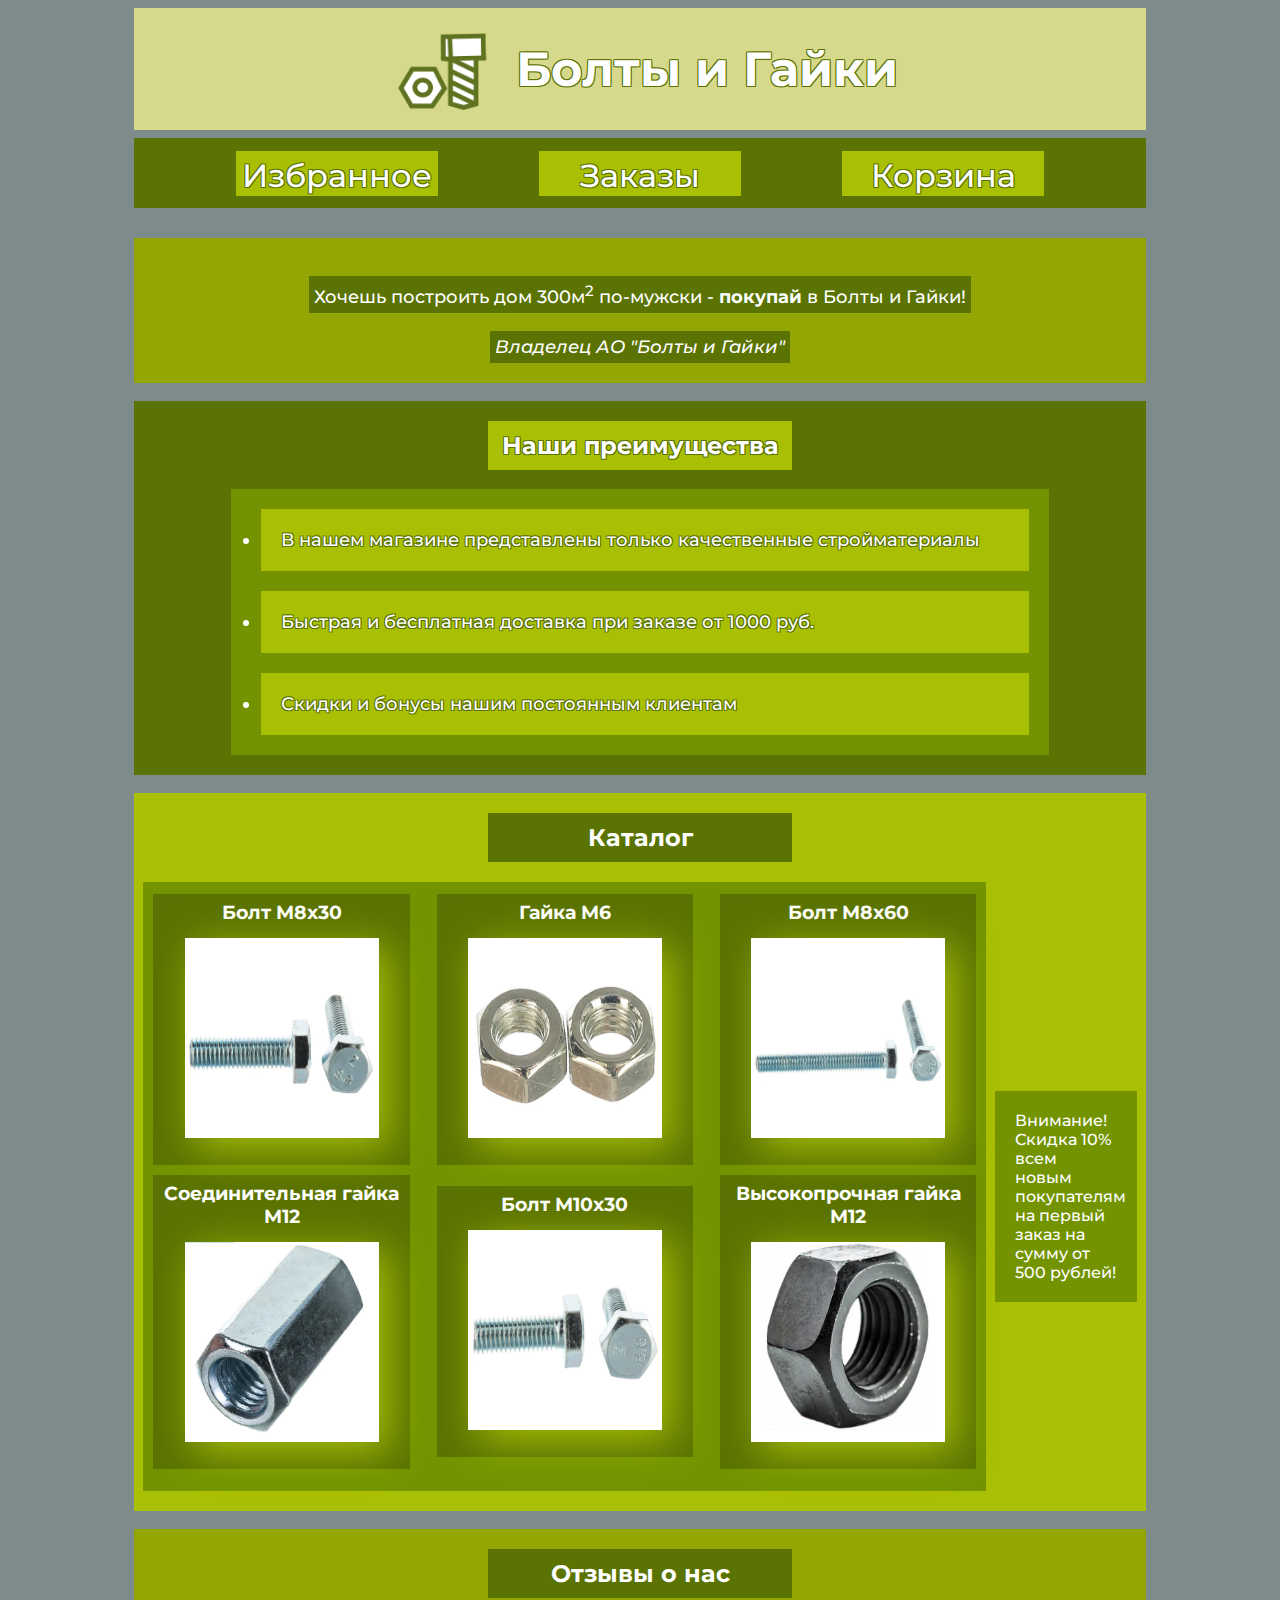
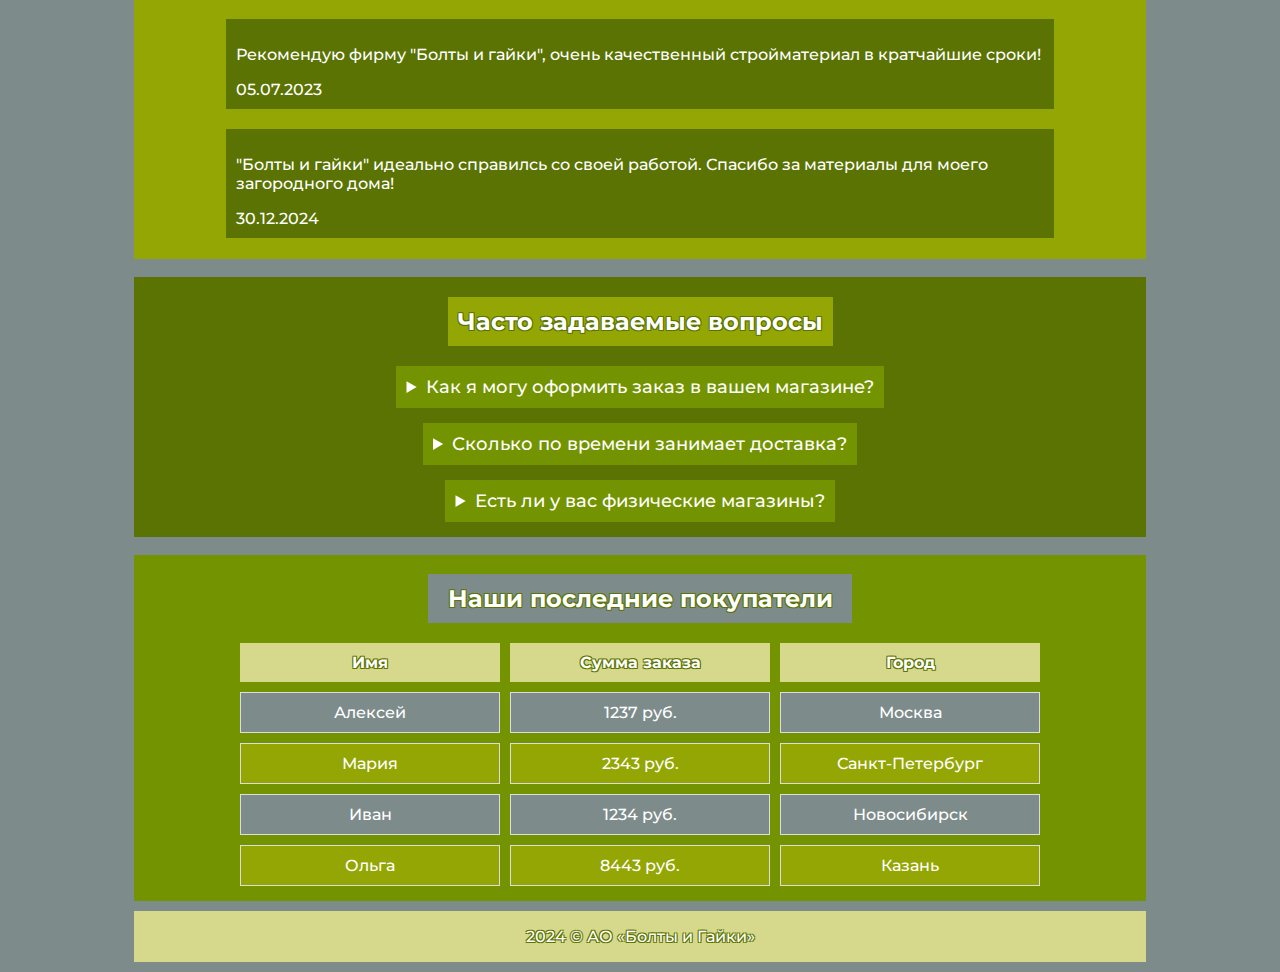
==== index.html @ 88283694 "Rename home.html to index.html" ====
<!DOCTYPE html>
<html lang="ru">
<head>
    <meta charset="UTF-8">
    <meta name="keywords" content="Болты, гайки, стройка, стройматериалы">
    <meta name="description" content="Лучший магазин стройматериалов, а именно болтов и гаек!">
    <link href="styles.css" rel="stylesheet">

    <!--    <link href="outline.css" rel="stylesheet">-->
    <meta name="viewport" content="width=device-width, initial-scale=1" />
    <link rel="preconnect" href="https://fonts.googleapis.com">
    <link rel="preconnect" href="https://fonts.gstatic.com" crossorigin>
    <link href="https://fonts.googleapis.com/css2?family=Montserrat:ital,wght@0,100..900;1,100..900&display=swap" rel="stylesheet">
    <title>Болты и Гайки</title>
</head>
<body>
    <header>
        <div class="header_top">
            <img class="header_logo" src="images/logo.png" alt="logo">
            <h1 class="header_title text_shadow">Болты и Гайки</h1>
        </div>
        <div class="nav_bar">
            <nav class="header_nav_bar_item text_shadow">Избранное</nav>
            <nav class="header_nav_bar_item text_shadow">Заказы</nav>
            <nav class="header_nav_bar_item text_shadow">Корзина</nav>
        </div>
    </header>
    <main>
        <blockquote class="main_quote">
            <p>Хочешь построить дом 300м<sup>2</sup> по-мужски - <b>покупай</b> в Болты и Гайки!</p>
            <cite>Владелец АО "Болты и Гайки"</cite>
        </blockquote>
        <section class="main_advantages">
            <h2 class="text_shadow">Наши преимущества</h2>
            <ul>
                <li class="main_advantages_item text_shadow">В нашем магазине представлены только качественные стройматериалы</li>
                <li class="main_advantages_item text_shadow">Быстрая и бесплатная доставка при заказе от 1000 руб.</li>
                <li class="main_advantages_item text_shadow">Скидки и бонусы нашим постоянным клиентам</li>
            </ul>
        </section>
        <section class="main_catalog">
            <h2>Каталог</h2>

            <div class="main_catalog_wrapper">
                <aside>
                    Внимание! Скидка 10% всем новым покупателям на первый заказ на сумму от 500 рублей!
                </aside>

                <div class="main_catalog_items">
                    <div class="main_catalog_item">
                        <h3>Болт M8x30</h3>
                        <div class="main_catalog_item_body">
                            <img src="images/product/bolt/bolt-m8x30.png" alt="bolt">
                        </div>
                    </div>
                    <div class="main_catalog_item">
                        <h3>Гайка M6</h3>
                        <div class="main_catalog_item_body">
                            <img src="images/product/screw/screw-m6.png" alt="screw">
                        </div>
                    </div>
                    <div class="main_catalog_item">
                        <h3>Болт M8x60</h3>
                        <div class="main_catalog_item_body">
                            <img src="images/product/bolt/bolt-m8x60.png" alt="bolt">
                        </div>
                    </div>
                    <div class="main_catalog_item">
                        <h3>Соединительная гайка M12</h3>
                        <div class="main_catalog_item_body">
                            <img src="images/product/screw/screw-connector-m12.png" alt="screw">
                        </div>
                    </div>
                    <div class="main_catalog_item">
                        <h3>Болт M10x30</h3>
                        <div class="main_catalog_item_body">
                            <img src="images/product/bolt/bolt-m10x30.png" alt="bolt">
                        </div>
                    </div>
                    <div class="main_catalog_item">
                        <h3>Высокопрочная гайка M12</h3>
                        <div class="main_catalog_item_body">
                            <img src="images/product/screw/screw-high-strength-m12.png" alt="screw">
                        </div>
                    </div>
                </div>
            </div>
        </section>
        <section class="main_reviews">
            <h2>Отзывы о нас</h2>
            <article class="main_reviews_item">
                <p>
                    Рекомендую фирму "Болты и гайки", очень качественный стройматериал в кратчайшие сроки!
                </p>
                <time datetime="2023-07-05T014:23">05.07.2023</time>
            </article>
            <article class="main_reviews_item">
                <p>
                    "Болты и гайки" идеально справилсь со своей работой.
                    Спасибо за материалы для моего загородного дома!
                </p>
                <time datetime="2024-12-30T019:54">30.12.2024</time>
            </article>
        </section>
        <section class="main_faq">
            <h2 class="text_shadow">Часто задаваемые вопросы</h2>
            <details class="main_faq_item">
                <summary class="main_faq_item_question">Как я могу оформить заказ в вашем магазине?</summary>
                <div class="main_faq_item_answer">
                    Добавляете нужный товар в коризну, а после во вкладке "Корзина" оформляете заказ.
                </div>
            </details>
            <details class="main_faq_item">
                <summary class="main_faq_item_question">Сколько по времени занимает доставка?</summary>
                <div class="main_faq_item_answer">
                    <p>Мы стараемся собирать и отправлять заказы как можно быстрее.</p>
                    <p>Однако также на время доставки влияет ваше местоположение.</p>
                </div>
            </details>
            <details class="main_faq_item">
                <summary class="main_faq_item_question">Есть ли у вас физические магазины?</summary>
                <div class="main_faq_item_answer">
                    <p>Нет, физических магазинов у нас нет.</p>
                    <p>
                        Мы собираем онлайн заказы и отправляем их напрямую с наших складов.
                    </p>
                </div>
            </details>
        </section>
        <div class="main_table_wrapper">
            <h2 class="text_shadow">Наши последние покупатели</h2>
            <div class="table">
                <div class="table-header text_shadow">Имя</div>
                <div class="table-header text_shadow">Сумма заказа</div>
                <div class="table-header text_shadow">Город</div>

                <div class="table-row">
                    <div class="table-cell">Алексей</div>
                    <div class="table-cell">1237 руб.</div>
                    <div class="table-cell">Москва</div>
                </div>
                <div class="table-row">
                    <div class="table-cell">Мария</div>
                    <div class="table-cell">2343 руб.</div>
                    <div class="table-cell">Санкт-Петербург</div>
                </div>
                <div class="table-row">
                    <div class="table-cell">Иван</div>
                    <div class="table-cell">1234 руб.</div>
                    <div class="table-cell">Новосибирск</div>
                </div>
                <div class="table-row">
                    <div class="table-cell">Ольга</div>
                    <div class="table-cell">8443 руб.</div>
                    <div class="table-cell">Казань</div>
                </div>
            </div>
        </div>
    </main>
    <footer>
        <p class="text_shadow">2024 © АО «Болты и Гайки»</p>
    </footer>
</body>
</html>
---- styles.css ----
body {
    background: #7D8C8B;
    font-family: "Montserrat", sans-serif;
    font-optical-sizing: auto;
    font-weight: 500;
    font-style: normal;
    color: white;
}

header {
    display: flex;
    flex-direction: column;
    align-items: center;
    justify-content: space-between;
    width: 100%;
    height: 200px;
    position: relative;
}

.header_title {
    font-size: xxx-large;
}

.header_top {
    display: flex;
    align-content: center;
    align-items: center;
    justify-content: center;
    width: 80%;
    background: #D6D98B;
    margin-bottom: 10px;
}

.text_shadow {
    text-shadow:
            -1px -1px 0 #5A7302,
            1px -1px 0 #5A7302,
            -1px 1px 0 #5A7302,
            1px 1px 0 #5A7302;
}

.header_logo {
    height: 100px;
    background: #D6D98B;
}

header .nav_bar {
    position: absolute;
    background: #5A7302;
    display: flex;
    flex-direction: row;
    align-content: center;
    align-items: center;
    justify-content: space-evenly;
    width: 80%;
    padding: 5px 0;
    height: 30%;

    top: 65%;
}

.header_nav_bar_item {
    font-size: xx-large;
    height: 50%;
    width: 20%;
    background: #A9BF04;
    padding: 5px 0 10px 0;
    text-align: center;
}

main {
    width: 100%;
    height: 100%;
    display: flex;
    flex-direction: column;
    align-items: center;
    justify-content: space-between;
}

main section {
    margin-top: 18px;
}

.main_quote {
    display: flex;
    flex-direction: column;
    align-items: center;
    width: 80%;
    background: #93A603;
    font-size: large;
    padding: 20px 0;
    margin: 30px 0 0;
}

.main_quote p, cite {
    background: #5A7302;
    padding: 5px;
}

.main_advantages {
    background: #5A7302;
    width: 80%;
    height: 100%;
    display: flex;
    flex-direction: column;
    align-items: center;
}

.main_advantages h2 {
    background: #A9BF04;
    padding: 10px;
    width: 28%;
    text-align: center;
    margin-bottom: 19px;
}

.main_advantages ul {
    width: 80%;
    background: #739400;
    margin-top: 0;
    margin-bottom: 20px;
    padding-left: 10px;

}

.main_advantages li {
    margin: 20px;
    padding: 20px;
}

.main_advantages_item {
    background: #A9BF04;
    font-size: large;
    padding: 5px;
}

.main_catalog {
    background: #A9BF04;
    width: 80%;
    display: flex;
    flex-direction: column;
    align-items: center;
}

.main_catalog_wrapper {
    display: flex;
    flex-direction: row-reverse;
    justify-content: space-evenly;
    align-items: center;
}


.main_catalog_wrapper aside {
    float: right;
    width: 10%;
    background: #739400;
    padding: 20px;
}

.main_catalog h2 {
    background: #5A7302;
    width: 28%;
    text-align: center;
    padding: 10px;
}

.main_catalog_items {
    background: #739400;
    border: solid 2mm #739400;
    padding: 5px 10px;
    width: 80%;
    display: flex;
    flex-direction: row;
    flex-wrap: wrap;
    align-items: center;
    justify-content: space-between;
    margin-bottom: 20px;
}

.main_catalog_item {
    width: 30%;
    margin: 0 0 10px;
    display: flex;
    flex-direction: column;
    align-items: center;
    justify-content: start;
}

.main_catalog_item h3 {
    text-align: center;
    background: #5A7302;
    width: 100%;
    margin-bottom: 0;
    margin-top: 0;
    border: solid 2mm #5A7302;
}

.main_catalog_item_body {
    background: #5A7302;
    width: 100%;
    height: 100%;
    display: flex;
    flex-direction: column;
    align-items: center;
    border: solid 2mm #5A7302;
    padding: 0 0 20px;
}

.main_catalog_item img {
    width: 80%;
    height: 200px;
    filter: drop-shadow(10px 10px 20px #A9BF04);
}

.main_reviews {
    background: #93A603;
    width: 80%;
    height: 330px;
    display: flex;
    flex-direction: column;
    justify-content: space-evenly;
    align-items: center;
}

.main_reviews_item {
    width: 80%;
    padding: 10px;
    background: #5A7302;
}

.main_reviews h2 {
    background: #5A7302;
    padding: 10px;
    text-align: center;
    margin: 0;
    width: 28%;
}

.main_faq {
    width: 80%;
    display: flex;
    flex-direction: column;
    justify-content: space-evenly;
    align-items: center;
    background: #5A7302;
}

.main_faq h2 {
    background: #93A603;
    padding: 10px;
    text-align: center;
}

.main_faq_item {
    width: 50%;
    display: flex;
    flex-direction: column;
    align-items: center;
    margin-bottom: 10px;
}

.main_faq_item_question {
    background: #739400;
    font-size: large;
    text-align: center;
    padding: 10px;
    margin-bottom: 5px;
}

.main_faq_item_answer {
    background: #93A603;
    padding: 10px;
    font-size: medium;
    text-align: center;
}

footer {
    margin: 10px auto;
    background: #D6D98B;
    width: 80%;
    display: flex;
    flex-direction: column;
    align-items: center;
    justify-content: space-between;
}

@media all and (max-width: 420px) {
    header {
        height: 100px;
    }

    .header_title {
        font-size: x-large;
    }

    .header_logo {
        height: 50px;
        background: #D6D98B;
    }

    .header_nav_bar_item {
        font-size: 4vw;
        width: 29%;
        padding: 10px;
    }

    .header_nav_bar_item:nth-child(2) {
        display: none;
    }

    .main_quote {
        font-size: x-small;
        padding: 0;
        margin: 15px 0 0;
    }

    .main_quote p, cite {
        margin: 5px;
    }

    .main_advantages h2 {
        width: 70%;
        font-size: medium;
    }

    .main_advantages li {
        padding: 5px;
        font-size: x-small;
    }

    .main_catalog_wrapper {
        flex-direction: column;
    }

    .main_catalog_wrapper aside {
        width: 73%;
        padding: 5px;
        margin-bottom: 10px;
        font-size: x-small;
    }

    .main_catalog h2 {
        width: 70%;
        font-size: medium;
    }

    .main_catalog_item {
        width: 40%;
    }

    .main_catalog_item:nth-child(4),
    .main_catalog_item:nth-child(6) {
        display: none;
    }

    .main_catalog_item h3 {
       font-size: xx-small;
    }

    .main_catalog_item img {
        height: 80px;
    }

    .main_catalog_item_body {
        padding-bottom: 10px;
    }

    .main_reviews {
        width: 80%;
        height: 270px;
    }

    .main_reviews_item {
        font-size: x-small;
    }

    .main_reviews h2 {
        width: 70%;
        font-size: medium;
    }

    .main_faq h2 {
        font-size: medium;
        width: 70%;
    }

    .main_faq_item {
        width: 70%;
        font-size: small;
    }

    .main_faq_item_question {
        font-size: x-small;
    }

    .main_faq_item_answer {
        font-size: x-small;
    }
}

@media only screen and (min-width : 420px) and (max-width: 720px) {
    header {
        height: 140px;
    }

    .header_title {
        font-size: xx-large;
    }

    .header_logo {
        height: 50px;
        background: #D6D98B;
    }

    .header_nav_bar_item {
        font-size: 2vw;
        width: 20%;
        padding: 10px;
    }

    .main_quote {
        font-size: small;
        padding: 0;
        margin: 15px 0 0;
    }

    .main_quote p, cite {
        margin: 8px;
    }

    .main_advantages h2 {
        width: 40%;
        font-size: medium;
    }

    .main_advantages li {
        padding: 5px;
        font-size: small;
    }

    .main_catalog_wrapper {
        flex-direction: column;
    }

    .main_catalog_wrapper aside {
        width: 70%;
        padding: 5px;
        margin-bottom: 10px;
        font-size: small;
    }

    .main_catalog h2 {
        width: 40%;
        font-size: medium;
    }

    .main_catalog_items {
        justify-content: space-evenly;
    }

    .main_catalog_item {
        width: 35%;
    }

    .main_catalog_item:nth-child(4),
    .main_catalog_item:nth-child(6) {
        display: none;
    }

    .main_catalog_item h3 {
        font-size: small;
    }

    .main_catalog_item img {
        height: 100px;
    }

    .main_catalog_item_body {
        padding-bottom: 10px;
    }

    .main_reviews {
        width: 80%;
        height: 270px;
    }

    .main_reviews_item {
        font-size: small;
    }

    .main_reviews h2 {
        width: 40%;
        font-size: medium;
    }

    .main_faq h2 {
        font-size: medium;
        width: 40%;
    }

    .main_faq_item {
        width: 70%;
        font-size: small;
    }

    .main_faq_item_question {
        font-size: small;
    }

    .main_faq_item_answer {
        font-size: small;
    }
}

@media only screen and (min-width: 720px) and (max-width : 1200px) {
    .header_title {
        font-size: xxx-large;
    }

    .header_logo {
        height: 80px;
        background: #D6D98B;
    }

    .header_nav_bar_item {
        font-size: large;
        width: 20%;
        padding: 10px;
    }

    .main_quote {
        font-size: medium;
        padding: 0;
        margin: 15px 0 0;
    }

    .main_quote p, cite {
        margin: 8px;
    }

    .main_advantages h2 {
        width: 40%;
        font-size: large;
    }

    .main_advantages li {
        padding: 5px;
        font-size: medium;
    }

    .main_catalog_wrapper {
        flex-direction: column;
    }

    .main_catalog_wrapper aside {
        width: 70%;
        padding: 5px;
        margin-bottom: 10px;
        font-size: small;
    }

    .main_catalog h2 {
        width: 40%;
        font-size: large;
    }

    .main_catalog_items {
        justify-content: space-evenly;
    }

    .main_catalog_item {
        width: 40%;
    }

    .main_catalog_item h3 {
        font-size: small;
    }

    .main_catalog_item img {
        height: 140px;
    }

    .main_catalog_item_body {
        padding-bottom: 10px;
    }

    .main_reviews {
        width: 80%;
        height: 300px;
    }

    .main_reviews_item {
        font-size: medium;
    }

    .main_reviews h2 {
        width: 40%;
        font-size: large;
    }

    .main_faq h2 {
        font-size: large;
        width: 40%;
    }

    .main_faq_item {
        width: 70%;
        font-size: medium;
    }

    .main_faq_item_question {
        font-size: medium;
    }

    .main_faq_item_answer {
        font-size: medium;
    }
}


.main_table_wrapper {
    margin-top: 18px;
    background: #739400;
    width: 80%;
    display: flex;
    flex-direction: column;
    align-items: center;
}

.main_table_wrapper h2 {
    background: #7D8C8B;
    width: 40%;
    text-align: center;
    padding: 10px;
}

.table {
    display: grid;
    grid-template-columns: repeat(3, 1fr);
    gap: 10px;
    width: 80%;
    max-width: 800px;
    margin-bottom: 15px;
}

.table-header {
    font-weight: bold;
    background: #D6D98B;
    color: white;
    padding: 10px;
    text-align: center;
}

.table-row {
    display: contents;
}

.table-cell {
    padding: 10px;
    border: 1px solid #ddd;
    text-align: center;
    background-color: #f8f8f8;
}

.table-row:nth-child(odd) .table-cell {
    background-color: #93A603;
}

.table-row:nth-child(even) .table-cell {
    background-color: #7D8C8B;
}
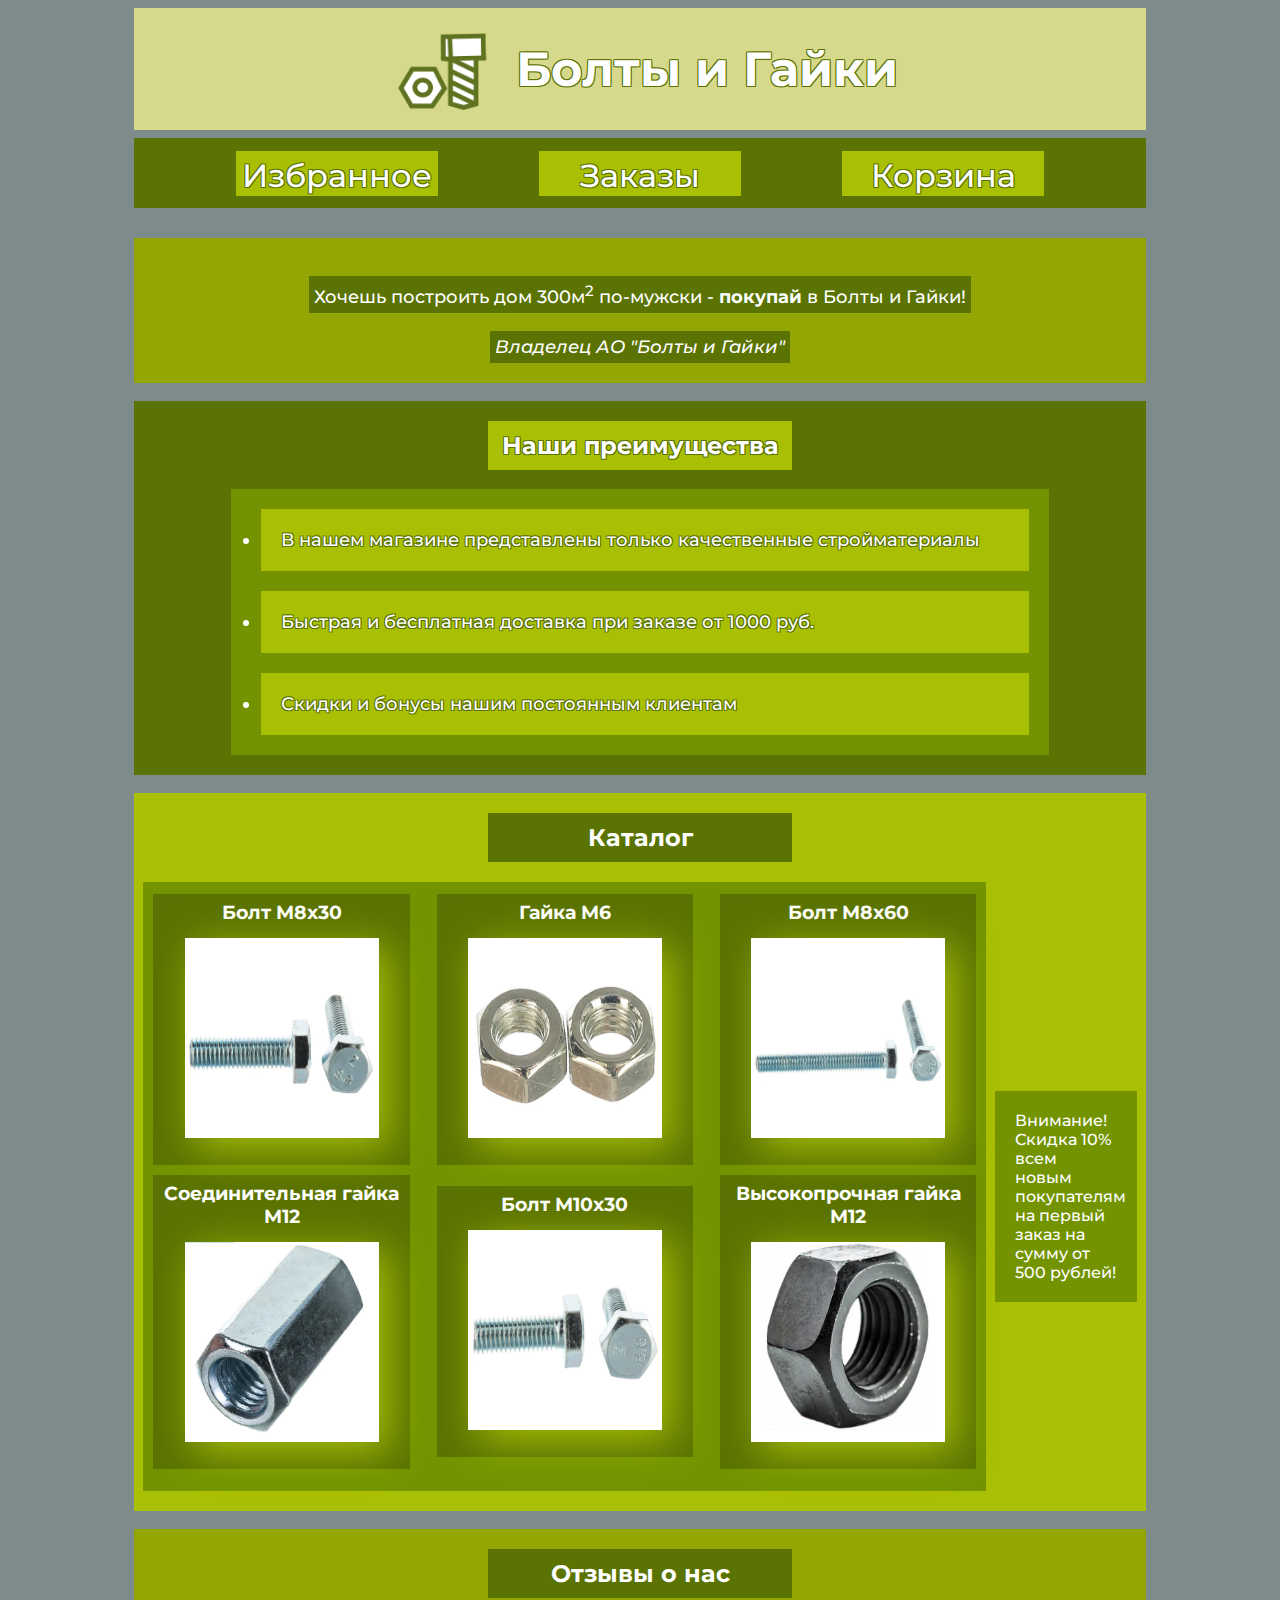
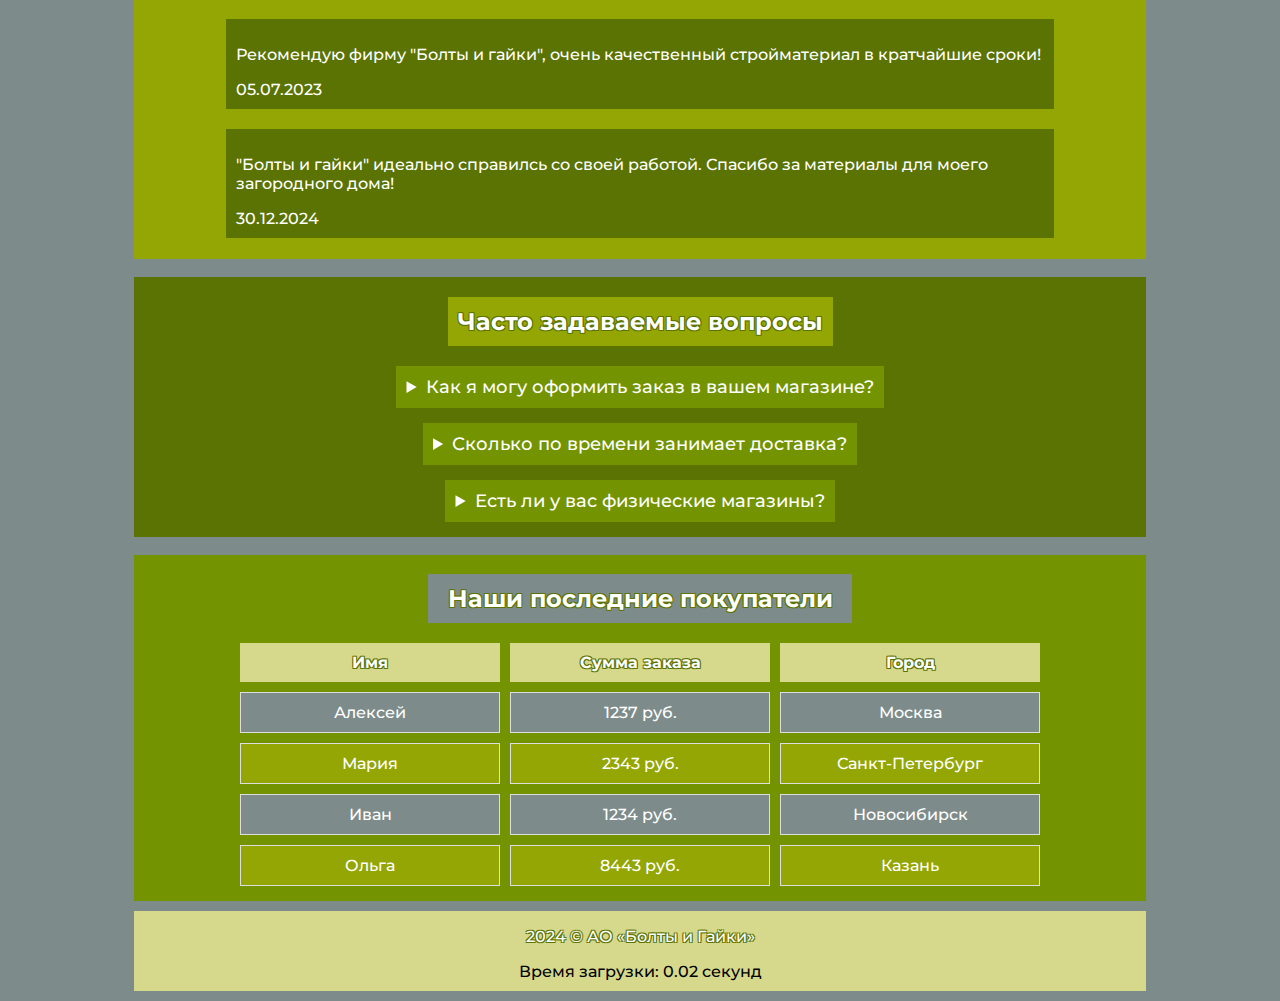
==== commit 77302ae3: "HW4: done" ====
--- a/index.html
+++ b/index.html
@@ -4,161 +4,163 @@
     <meta charset="UTF-8">
     <meta name="keywords" content="Болты, гайки, стройка, стройматериалы">
     <meta name="description" content="Лучший магазин стройматериалов, а именно болтов и гаек!">
-    <link href="styles.css" rel="stylesheet">
-
-    <!--    <link href="outline.css" rel="stylesheet">-->
-    <meta name="viewport" content="width=device-width, initial-scale=1" />
+    <link href="css/styles.css" rel="stylesheet">
+    <meta name="viewport" content="width=device-width, initial-scale=1"/>
     <link rel="preconnect" href="https://fonts.googleapis.com">
     <link rel="preconnect" href="https://fonts.gstatic.com" crossorigin>
-    <link href="https://fonts.googleapis.com/css2?family=Montserrat:ital,wght@0,100..900;1,100..900&display=swap" rel="stylesheet">
+    <link href="https://fonts.googleapis.com/css2?family=Montserrat:ital,wght@0,100..900;1,100..900&display=swap"
+          rel="stylesheet">
+    <script src="scripts/main.js"></script>
     <title>Болты и Гайки</title>
 </head>
 <body>
-    <header>
-        <div class="header_top">
-            <img class="header_logo" src="images/logo.png" alt="logo">
-            <h1 class="header_title text_shadow">Болты и Гайки</h1>
-        </div>
-        <div class="nav_bar">
-            <nav class="header_nav_bar_item text_shadow">Избранное</nav>
-            <nav class="header_nav_bar_item text_shadow">Заказы</nav>
-            <nav class="header_nav_bar_item text_shadow">Корзина</nav>
-        </div>
-    </header>
-    <main>
-        <blockquote class="main_quote">
-            <p>Хочешь построить дом 300м<sup>2</sup> по-мужски - <b>покупай</b> в Болты и Гайки!</p>
-            <cite>Владелец АО "Болты и Гайки"</cite>
-        </blockquote>
-        <section class="main_advantages">
-            <h2 class="text_shadow">Наши преимущества</h2>
-            <ul>
-                <li class="main_advantages_item text_shadow">В нашем магазине представлены только качественные стройматериалы</li>
-                <li class="main_advantages_item text_shadow">Быстрая и бесплатная доставка при заказе от 1000 руб.</li>
-                <li class="main_advantages_item text_shadow">Скидки и бонусы нашим постоянным клиентам</li>
-            </ul>
-        </section>
-        <section class="main_catalog">
-            <h2>Каталог</h2>
+<header>
+    <div class="header_top">
+        <img class="header_logo" src="images/logo.png" alt="logo">
+        <a href="/home.html"><h1 class="header_title text_shadow">Болты и Гайки</h1></a>
+    </div>
+    <nav class="nav_bar">
+        <a class="header_nav_bar_item text_shadow" href="favourite.html">Избранное</a>
+        <a class="header_nav_bar_item text_shadow" href="orders.html">Заказы</a>
+        <a class="header_nav_bar_item text_shadow" href="cart.html">Корзина</a>
+    </nav>
+</header>
+<main>
+    <blockquote class="main_quote">
+        <p>Хочешь построить дом 300м<sup>2</sup> по-мужски - <b>покупай</b> в Болты и Гайки!</p>
+        <cite>Владелец АО "Болты и Гайки"</cite>
+    </blockquote>
+    <section class="main_advantages">
+        <h2 class="text_shadow">Наши преимущества</h2>
+        <ul>
+            <li class="main_advantages_item text_shadow">В нашем магазине представлены только качественные
+                стройматериалы
+            </li>
+            <li class="main_advantages_item text_shadow">Быстрая и бесплатная доставка при заказе от 1000 руб.</li>
+            <li class="main_advantages_item text_shadow">Скидки и бонусы нашим постоянным клиентам</li>
+        </ul>
+    </section>
+    <section class="main_catalog">
+        <h2>Каталог</h2>
 
-            <div class="main_catalog_wrapper">
-                <aside>
-                    Внимание! Скидка 10% всем новым покупателям на первый заказ на сумму от 500 рублей!
-                </aside>
+        <div class="main_catalog_wrapper">
+            <aside>
+                Внимание! Скидка 10% всем новым покупателям на первый заказ на сумму от 500 рублей!
+            </aside>
 
-                <div class="main_catalog_items">
-                    <div class="main_catalog_item">
-                        <h3>Болт M8x30</h3>
-                        <div class="main_catalog_item_body">
-                            <img src="images/product/bolt/bolt-m8x30.png" alt="bolt">
-                        </div>
+            <div class="main_catalog_items">
+                <div class="main_catalog_item">
+                    <h3>Болт M8x30</h3>
+                    <div class="main_catalog_item_body">
+                        <img src="images/product/bolt/bolt-m8x30.png" alt="bolt">
                     </div>
-                    <div class="main_catalog_item">
-                        <h3>Гайка M6</h3>
-                        <div class="main_catalog_item_body">
-                            <img src="images/product/screw/screw-m6.png" alt="screw">
-                        </div>
+                </div>
+                <div class="main_catalog_item">
+                    <h3>Гайка M6</h3>
+                    <div class="main_catalog_item_body">
+                        <img src="images/product/screw/screw-m6.png" alt="screw">
                     </div>
-                    <div class="main_catalog_item">
-                        <h3>Болт M8x60</h3>
-                        <div class="main_catalog_item_body">
-                            <img src="images/product/bolt/bolt-m8x60.png" alt="bolt">
-                        </div>
+                </div>
+                <div class="main_catalog_item">
+                    <h3>Болт M8x60</h3>
+                    <div class="main_catalog_item_body">
+                        <img src="images/product/bolt/bolt-m8x60.png" alt="bolt">
                     </div>
-                    <div class="main_catalog_item">
-                        <h3>Соединительная гайка M12</h3>
-                        <div class="main_catalog_item_body">
-                            <img src="images/product/screw/screw-connector-m12.png" alt="screw">
-                        </div>
+                </div>
+                <div class="main_catalog_item">
+                    <h3>Соединительная гайка M12</h3>
+                    <div class="main_catalog_item_body">
+                        <img src="images/product/screw/screw-connector-m12.png" alt="screw">
                     </div>
-                    <div class="main_catalog_item">
-                        <h3>Болт M10x30</h3>
-                        <div class="main_catalog_item_body">
-                            <img src="images/product/bolt/bolt-m10x30.png" alt="bolt">
-                        </div>
+                </div>
+                <div class="main_catalog_item">
+                    <h3>Болт M10x30</h3>
+                    <div class="main_catalog_item_body">
+                        <img src="images/product/bolt/bolt-m10x30.png" alt="bolt">
                     </div>
-                    <div class="main_catalog_item">
-                        <h3>Высокопрочная гайка M12</h3>
-                        <div class="main_catalog_item_body">
-                            <img src="images/product/screw/screw-high-strength-m12.png" alt="screw">
-                        </div>
+                </div>
+                <div class="main_catalog_item">
+                    <h3>Высокопрочная гайка M12</h3>
+                    <div class="main_catalog_item_body">
+                        <img src="images/product/screw/screw-high-strength-m12.png" alt="screw">
                     </div>
                 </div>
             </div>
-        </section>
-        <section class="main_reviews">
-            <h2>Отзывы о нас</h2>
-            <article class="main_reviews_item">
+        </div>
+    </section>
+    <section class="main_reviews">
+        <h2>Отзывы о нас</h2>
+        <article class="main_reviews_item">
+            <p>
+                Рекомендую фирму "Болты и гайки", очень качественный стройматериал в кратчайшие сроки!
+            </p>
+            <time datetime="2023-07-05T014:23">05.07.2023</time>
+        </article>
+        <article class="main_reviews_item">
+            <p>
+                "Болты и гайки" идеально справилсь со своей работой.
+                Спасибо за материалы для моего загородного дома!
+            </p>
+            <time datetime="2024-12-30T019:54">30.12.2024</time>
+        </article>
+    </section>
+    <section class="main_faq">
+        <h2 class="text_shadow">Часто задаваемые вопросы</h2>
+        <details class="main_faq_item">
+            <summary class="main_faq_item_question">Как я могу оформить заказ в вашем магазине?</summary>
+            <div class="main_faq_item_answer">
+                Добавляете нужный товар в коризну, а после во вкладке "Корзина" оформляете заказ.
+            </div>
+        </details>
+        <details class="main_faq_item">
+            <summary class="main_faq_item_question">Сколько по времени занимает доставка?</summary>
+            <div class="main_faq_item_answer">
+                <p>Мы стараемся собирать и отправлять заказы как можно быстрее.</p>
+                <p>Однако также на время доставки влияет ваше местоположение.</p>
+            </div>
+        </details>
+        <details class="main_faq_item">
+            <summary class="main_faq_item_question">Есть ли у вас физические магазины?</summary>
+            <div class="main_faq_item_answer">
+                <p>Нет, физических магазинов у нас нет.</p>
                 <p>
-                    Рекомендую фирму "Болты и гайки", очень качественный стройматериал в кратчайшие сроки!
+                    Мы собираем онлайн заказы и отправляем их напрямую с наших складов.
                 </p>
-                <time datetime="2023-07-05T014:23">05.07.2023</time>
-            </article>
-            <article class="main_reviews_item">
-                <p>
-                    "Болты и гайки" идеально справилсь со своей работой.
-                    Спасибо за материалы для моего загородного дома!
-                </p>
-                <time datetime="2024-12-30T019:54">30.12.2024</time>
-            </article>
-        </section>
-        <section class="main_faq">
-            <h2 class="text_shadow">Часто задаваемые вопросы</h2>
-            <details class="main_faq_item">
-                <summary class="main_faq_item_question">Как я могу оформить заказ в вашем магазине?</summary>
-                <div class="main_faq_item_answer">
-                    Добавляете нужный товар в коризну, а после во вкладке "Корзина" оформляете заказ.
-                </div>
-            </details>
-            <details class="main_faq_item">
-                <summary class="main_faq_item_question">Сколько по времени занимает доставка?</summary>
-                <div class="main_faq_item_answer">
-                    <p>Мы стараемся собирать и отправлять заказы как можно быстрее.</p>
-                    <p>Однако также на время доставки влияет ваше местоположение.</p>
-                </div>
-            </details>
-            <details class="main_faq_item">
-                <summary class="main_faq_item_question">Есть ли у вас физические магазины?</summary>
-                <div class="main_faq_item_answer">
-                    <p>Нет, физических магазинов у нас нет.</p>
-                    <p>
-                        Мы собираем онлайн заказы и отправляем их напрямую с наших складов.
-                    </p>
-                </div>
-            </details>
-        </section>
-        <div class="main_table_wrapper">
-            <h2 class="text_shadow">Наши последние покупатели</h2>
-            <div class="table">
-                <div class="table-header text_shadow">Имя</div>
-                <div class="table-header text_shadow">Сумма заказа</div>
-                <div class="table-header text_shadow">Город</div>
+            </div>
+        </details>
+    </section>
+    <div class="main_table_wrapper">
+        <h2 class="text_shadow">Наши последние покупатели</h2>
+        <div class="table">
+            <div class="table-header text_shadow">Имя</div>
+            <div class="table-header text_shadow">Сумма заказа</div>
+            <div class="table-header text_shadow">Город</div>
 
-                <div class="table-row">
-                    <div class="table-cell">Алексей</div>
-                    <div class="table-cell">1237 руб.</div>
-                    <div class="table-cell">Москва</div>
-                </div>
-                <div class="table-row">
-                    <div class="table-cell">Мария</div>
-                    <div class="table-cell">2343 руб.</div>
-                    <div class="table-cell">Санкт-Петербург</div>
-                </div>
-                <div class="table-row">
-                    <div class="table-cell">Иван</div>
-                    <div class="table-cell">1234 руб.</div>
-                    <div class="table-cell">Новосибирск</div>
-                </div>
-                <div class="table-row">
-                    <div class="table-cell">Ольга</div>
-                    <div class="table-cell">8443 руб.</div>
-                    <div class="table-cell">Казань</div>
-                </div>
+            <div class="table-row">
+                <div class="table-cell">Алексей</div>
+                <div class="table-cell">1237 руб.</div>
+                <div class="table-cell">Москва</div>
+            </div>
+            <div class="table-row">
+                <div class="table-cell">Мария</div>
+                <div class="table-cell">2343 руб.</div>
+                <div class="table-cell">Санкт-Петербург</div>
+            </div>
+            <div class="table-row">
+                <div class="table-cell">Иван</div>
+                <div class="table-cell">1234 руб.</div>
+                <div class="table-cell">Новосибирск</div>
+            </div>
+            <div class="table-row">
+                <div class="table-cell">Ольга</div>
+                <div class="table-cell">8443 руб.</div>
+                <div class="table-cell">Казань</div>
             </div>
         </div>
-    </main>
-    <footer>
-        <p class="text_shadow">2024 © АО «Болты и Гайки»</p>
-    </footer>
+    </div>
+</main>
+<footer class="footer">
+    <p class="text_shadow">2024 © АО «Болты и Гайки»</p>
+</footer>
 </body>
 </html>
--- a/css/styles.css
+++ b/css/styles.css
@@ -0,0 +1,689 @@
+body {
+    background: #7D8C8B;
+    font-family: "Montserrat", sans-serif;
+    font-optical-sizing: auto;
+    font-weight: 500;
+    font-style: normal;
+    color: white;
+}
+
+a {
+    all: unset;
+}
+
+header {
+    display: flex;
+    flex-direction: column;
+    align-items: center;
+    justify-content: space-between;
+    width: 100%;
+    height: 200px;
+    position: relative;
+}
+
+.header_title {
+    font-size: xxx-large;
+}
+
+.header_top {
+    display: flex;
+    align-content: center;
+    align-items: center;
+    justify-content: center;
+    width: 80%;
+    background: #D6D98B;
+    margin-bottom: 10px;
+}
+
+.text_shadow {
+    text-shadow:
+            -1px -1px 0 #5A7302,
+            1px -1px 0 #5A7302,
+            -1px 1px 0 #5A7302,
+            1px 1px 0 #5A7302;
+}
+
+.header_logo {
+    height: 100px;
+    background: #D6D98B;
+}
+
+header .nav_bar {
+    position: absolute;
+    background: #5A7302;
+    display: flex;
+    flex-direction: row;
+    align-content: center;
+    align-items: center;
+    justify-content: space-evenly;
+    width: 80%;
+    padding: 5px 0;
+    height: 30%;
+    top: 65%;
+}
+
+.header_nav_bar_item {
+    display: block;
+    font-size: xx-large;
+    height: 50%;
+    width: 20%;
+    background: #A9BF04;
+    padding: 5px 0 10px 0;
+    text-align: center;
+}
+
+.header_nav_bar_item:hover {
+    background: #7D8C8B;
+}
+
+main {
+    width: 100%;
+    height: 100%;
+    display: flex;
+    flex-direction: column;
+    align-items: center;
+    justify-content: space-between;
+}
+
+main section {
+    margin-top: 18px;
+}
+
+.main_quote {
+    display: flex;
+    flex-direction: column;
+    align-items: center;
+    width: 80%;
+    background: #93A603;
+    font-size: large;
+    padding: 20px 0;
+    margin: 30px 0 0;
+}
+
+.main_quote p, cite {
+    background: #5A7302;
+    padding: 5px;
+}
+
+.main_advantages {
+    background: #5A7302;
+    width: 80%;
+    height: 100%;
+    display: flex;
+    flex-direction: column;
+    align-items: center;
+}
+
+.main_advantages h2 {
+    background: #A9BF04;
+    padding: 10px;
+    width: 28%;
+    text-align: center;
+    margin-bottom: 19px;
+}
+
+.main_advantages ul {
+    width: 80%;
+    background: #739400;
+    margin-top: 0;
+    margin-bottom: 20px;
+    padding-left: 10px;
+
+}
+
+.main_advantages li {
+    margin: 20px;
+    padding: 20px;
+}
+
+.main_advantages_item {
+    background: #A9BF04;
+    font-size: large;
+    padding: 5px;
+}
+
+.main_catalog {
+    background: #A9BF04;
+    width: 80%;
+    display: flex;
+    flex-direction: column;
+    align-items: center;
+}
+
+.main_catalog_wrapper {
+    display: flex;
+    flex-direction: row-reverse;
+    justify-content: space-evenly;
+    align-items: center;
+}
+
+
+.main_catalog_wrapper aside {
+    float: right;
+    width: 10%;
+    background: #739400;
+    padding: 20px;
+}
+
+.main_catalog h2 {
+    background: #5A7302;
+    width: 28%;
+    text-align: center;
+    padding: 10px;
+}
+
+.main_catalog_items {
+    background: #739400;
+    border: solid 2mm #739400;
+    padding: 5px 10px;
+    width: 80%;
+    display: flex;
+    flex-direction: row;
+    flex-wrap: wrap;
+    align-items: center;
+    justify-content: space-between;
+    margin-bottom: 20px;
+}
+
+.main_catalog_item {
+    width: 30%;
+    margin: 0 0 10px;
+    display: flex;
+    flex-direction: column;
+    align-items: center;
+    justify-content: start;
+}
+
+.main_catalog_item h3 {
+    text-align: center;
+    background: #5A7302;
+    width: 100%;
+    margin-bottom: 0;
+    margin-top: 0;
+    border: solid 2mm #5A7302;
+}
+
+.main_catalog_item_body {
+    background: #5A7302;
+    width: 100%;
+    height: 100%;
+    display: flex;
+    flex-direction: column;
+    align-items: center;
+    border: solid 2mm #5A7302;
+    padding: 0 0 20px;
+}
+
+.main_catalog_item img {
+    width: 80%;
+    height: 200px;
+    filter: drop-shadow(10px 10px 20px #A9BF04);
+}
+
+.main_reviews {
+    background: #93A603;
+    width: 80%;
+    height: 330px;
+    display: flex;
+    flex-direction: column;
+    justify-content: space-evenly;
+    align-items: center;
+}
+
+.main_reviews_item {
+    width: 80%;
+    padding: 10px;
+    background: #5A7302;
+}
+
+.main_reviews h2 {
+    background: #5A7302;
+    padding: 10px;
+    text-align: center;
+    margin: 0;
+    width: 28%;
+}
+
+.main_faq {
+    width: 80%;
+    display: flex;
+    flex-direction: column;
+    justify-content: space-evenly;
+    align-items: center;
+    background: #5A7302;
+}
+
+.main_faq h2 {
+    background: #93A603;
+    padding: 10px;
+    text-align: center;
+}
+
+.main_faq_item {
+    width: 50%;
+    display: flex;
+    flex-direction: column;
+    align-items: center;
+    margin-bottom: 10px;
+}
+
+.main_faq_item_question {
+    background: #739400;
+    font-size: large;
+    text-align: center;
+    padding: 10px;
+    margin-bottom: 5px;
+}
+
+.main_faq_item_answer {
+    background: #93A603;
+    padding: 10px;
+    font-size: medium;
+    text-align: center;
+}
+
+footer {
+    margin: 10px auto;
+    background: #D6D98B;
+    width: 80%;
+    display: flex;
+    flex-direction: column;
+    align-items: center;
+    justify-content: space-between;
+}
+
+@media all and (max-width: 420px) {
+    header {
+        height: 100px;
+    }
+
+    .header_title {
+        font-size: x-large;
+    }
+
+    .header_logo {
+        height: 50px;
+        background: #D6D98B;
+    }
+
+    .header_nav_bar_item {
+        font-size: 4vw;
+        width: 29%;
+        padding: 10px;
+    }
+
+    .header_nav_bar_item:nth-child(2) {
+        display: none;
+    }
+
+    .main_quote {
+        font-size: x-small;
+        padding: 0;
+        margin: 15px 0 0;
+    }
+
+    .main_quote p, cite {
+        margin: 5px;
+    }
+
+    .main_advantages h2 {
+        width: 70%;
+        font-size: medium;
+    }
+
+    .main_advantages li {
+        padding: 5px;
+        font-size: x-small;
+    }
+
+    .main_catalog_wrapper {
+        flex-direction: column;
+    }
+
+    .main_catalog_wrapper aside {
+        width: 73%;
+        padding: 5px;
+        margin-bottom: 10px;
+        font-size: x-small;
+    }
+
+    .main_catalog h2 {
+        width: 70%;
+        font-size: medium;
+    }
+
+    .main_catalog_item {
+        width: 40%;
+    }
+
+    .main_catalog_item:nth-child(4),
+    .main_catalog_item:nth-child(6) {
+        display: none;
+    }
+
+    .main_catalog_item h3 {
+       font-size: xx-small;
+    }
+
+    .main_catalog_item img {
+        height: 80px;
+    }
+
+    .main_catalog_item_body {
+        padding-bottom: 10px;
+    }
+
+    .main_reviews {
+        width: 80%;
+        height: 270px;
+    }
+
+    .main_reviews_item {
+        font-size: x-small;
+    }
+
+    .main_reviews h2 {
+        width: 70%;
+        font-size: medium;
+    }
+
+    .main_faq h2 {
+        font-size: medium;
+        width: 70%;
+    }
+
+    .main_faq_item {
+        width: 70%;
+        font-size: small;
+    }
+
+    .main_faq_item_question {
+        font-size: x-small;
+    }
+
+    .main_faq_item_answer {
+        font-size: x-small;
+    }
+}
+
+@media only screen and (min-width : 420px) and (max-width: 720px) {
+    header {
+        height: 140px;
+    }
+
+    .header_title {
+        font-size: xx-large;
+    }
+
+    .header_logo {
+        height: 50px;
+        background: #D6D98B;
+    }
+
+    .header_nav_bar_item {
+        font-size: 2vw;
+        width: 20%;
+        padding: 10px;
+    }
+
+    .main_quote {
+        font-size: small;
+        padding: 0;
+        margin: 15px 0 0;
+    }
+
+    .main_quote p, cite {
+        margin: 8px;
+    }
+
+    .main_advantages h2 {
+        width: 40%;
+        font-size: medium;
+    }
+
+    .main_advantages li {
+        padding: 5px;
+        font-size: small;
+    }
+
+    .main_catalog_wrapper {
+        flex-direction: column;
+    }
+
+    .main_catalog_wrapper aside {
+        width: 70%;
+        padding: 5px;
+        margin-bottom: 10px;
+        font-size: small;
+    }
+
+    .main_catalog h2 {
+        width: 40%;
+        font-size: medium;
+    }
+
+    .main_catalog_items {
+        justify-content: space-evenly;
+    }
+
+    .main_catalog_item {
+        width: 35%;
+    }
+
+    .main_catalog_item:nth-child(4),
+    .main_catalog_item:nth-child(6) {
+        display: none;
+    }
+
+    .main_catalog_item h3 {
+        font-size: small;
+    }
+
+    .main_catalog_item img {
+        height: 100px;
+    }
+
+    .main_catalog_item_body {
+        padding-bottom: 10px;
+    }
+
+    .main_reviews {
+        width: 80%;
+        height: 270px;
+    }
+
+    .main_reviews_item {
+        font-size: small;
+    }
+
+    .main_reviews h2 {
+        width: 40%;
+        font-size: medium;
+    }
+
+    .main_faq h2 {
+        font-size: medium;
+        width: 40%;
+    }
+
+    .main_faq_item {
+        width: 70%;
+        font-size: small;
+    }
+
+    .main_faq_item_question {
+        font-size: small;
+    }
+
+    .main_faq_item_answer {
+        font-size: small;
+    }
+}
+
+@media only screen and (min-width: 720px) and (max-width : 1200px) {
+    .header_title {
+        font-size: xxx-large;
+    }
+
+    .header_logo {
+        height: 80px;
+        background: #D6D98B;
+    }
+
+    .header_nav_bar_item {
+        font-size: large;
+        width: 20%;
+        padding: 10px;
+    }
+
+    .main_quote {
+        font-size: medium;
+        padding: 0;
+        margin: 15px 0 0;
+    }
+
+    .main_quote p, cite {
+        margin: 8px;
+    }
+
+    .main_advantages h2 {
+        width: 40%;
+        font-size: large;
+    }
+
+    .main_advantages li {
+        padding: 5px;
+        font-size: medium;
+    }
+
+    .main_catalog_wrapper {
+        flex-direction: column;
+    }
+
+    .main_catalog_wrapper aside {
+        width: 70%;
+        padding: 5px;
+        margin-bottom: 10px;
+        font-size: small;
+    }
+
+    .main_catalog h2 {
+        width: 40%;
+        font-size: large;
+    }
+
+    .main_catalog_items {
+        justify-content: space-evenly;
+    }
+
+    .main_catalog_item {
+        width: 40%;
+    }
+
+    .main_catalog_item h3 {
+        font-size: small;
+    }
+
+    .main_catalog_item img {
+        height: 140px;
+    }
+
+    .main_catalog_item_body {
+        padding-bottom: 10px;
+    }
+
+    .main_reviews {
+        width: 80%;
+        height: 300px;
+    }
+
+    .main_reviews_item {
+        font-size: medium;
+    }
+
+    .main_reviews h2 {
+        width: 40%;
+        font-size: large;
+    }
+
+    .main_faq h2 {
+        font-size: large;
+        width: 40%;
+    }
+
+    .main_faq_item {
+        width: 70%;
+        font-size: medium;
+    }
+
+    .main_faq_item_question {
+        font-size: medium;
+    }
+
+    .main_faq_item_answer {
+        font-size: medium;
+    }
+}
+
+
+.main_table_wrapper {
+    margin-top: 18px;
+    background: #739400;
+    width: 80%;
+    display: flex;
+    flex-direction: column;
+    align-items: center;
+}
+
+.main_table_wrapper h2 {
+    background: #7D8C8B;
+    width: 40%;
+    text-align: center;
+    padding: 10px;
+}
+
+.table {
+    display: grid;
+    grid-template-columns: repeat(3, 1fr);
+    gap: 10px;
+    width: 80%;
+    max-width: 800px;
+    margin-bottom: 15px;
+}
+
+.table-header {
+    font-weight: bold;
+    background: #D6D98B;
+    color: white;
+    padding: 10px;
+    text-align: center;
+}
+
+.table-row {
+    display: contents;
+}
+
+.table-cell {
+    padding: 10px;
+    border: 1px solid #ddd;
+    text-align: center;
+    background-color: #f8f8f8;
+}
+
+.table-row:nth-child(odd) .table-cell {
+    background-color: #93A603;
+}
+
+.table-row:nth-child(even) .table-cell {
+    background-color: #7D8C8B;
+}
+
+
+.load_time_block {
+    margin-bottom: 10px;
+    color: black;
+}
+
+a.active {
+    text-decoration: underline white;
+}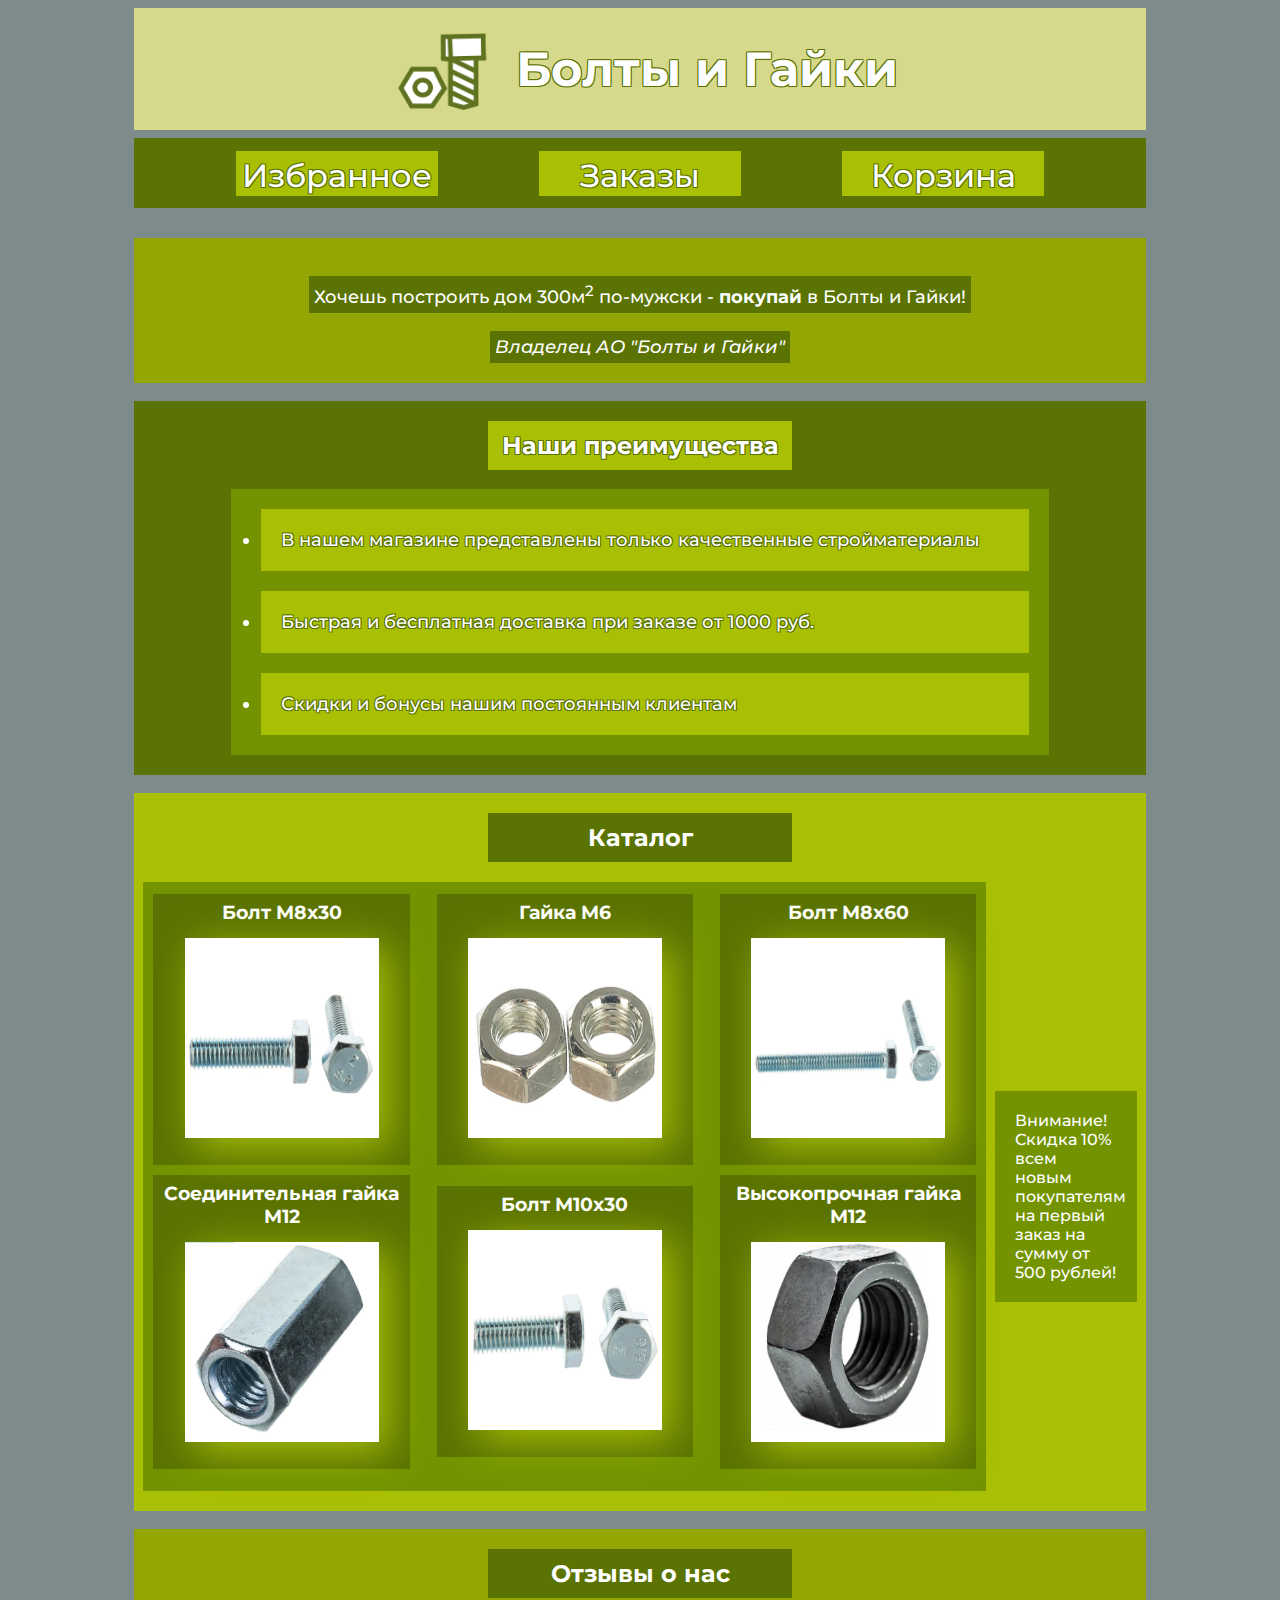
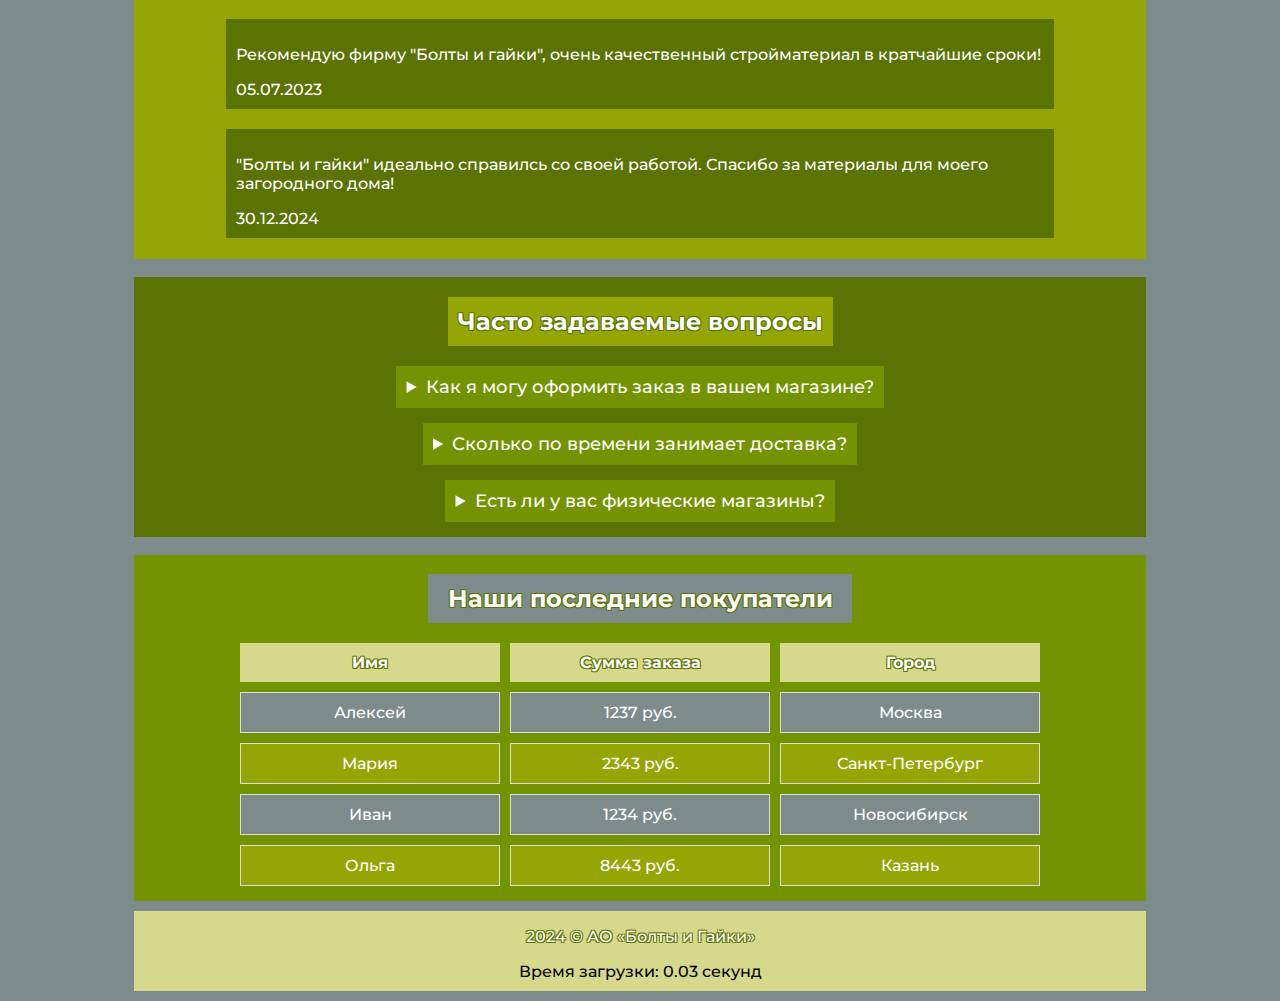
==== commit 4316a92e: "HW4: renamed home to index" ====
--- a/index.html
+++ b/index.html
@@ -17,7 +17,7 @@
 <header>
     <div class="header_top">
         <img class="header_logo" src="images/logo.png" alt="logo">
-        <a href="/home.html"><h1 class="header_title text_shadow">Болты и Гайки</h1></a>
+        <a href="/index.html"><h1 class="header_title text_shadow">Болты и Гайки</h1></a>
     </div>
     <nav class="nav_bar">
         <a class="header_nav_bar_item text_shadow" href="favourite.html">Избранное</a>
@@ -163,4 +163,4 @@
     <p class="text_shadow">2024 © АО «Болты и Гайки»</p>
 </footer>
 </body>
-</html>
+</html>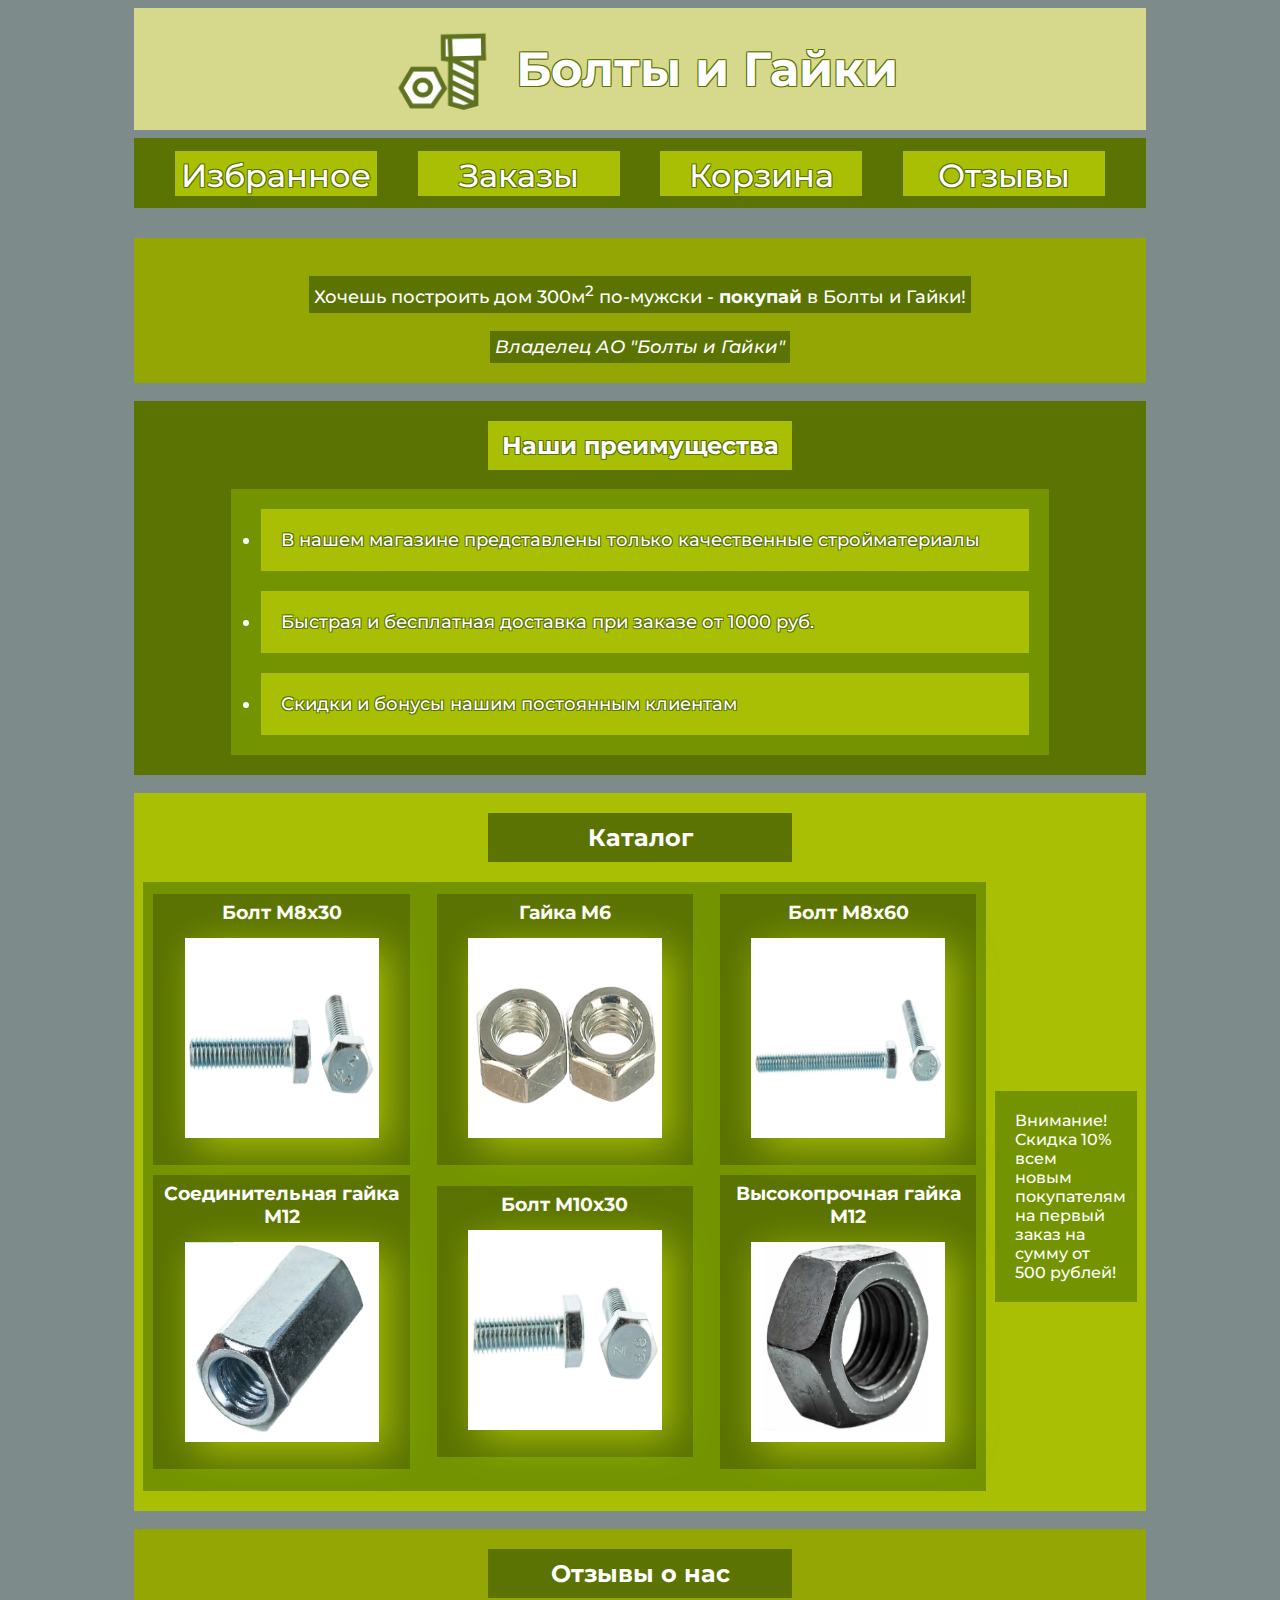
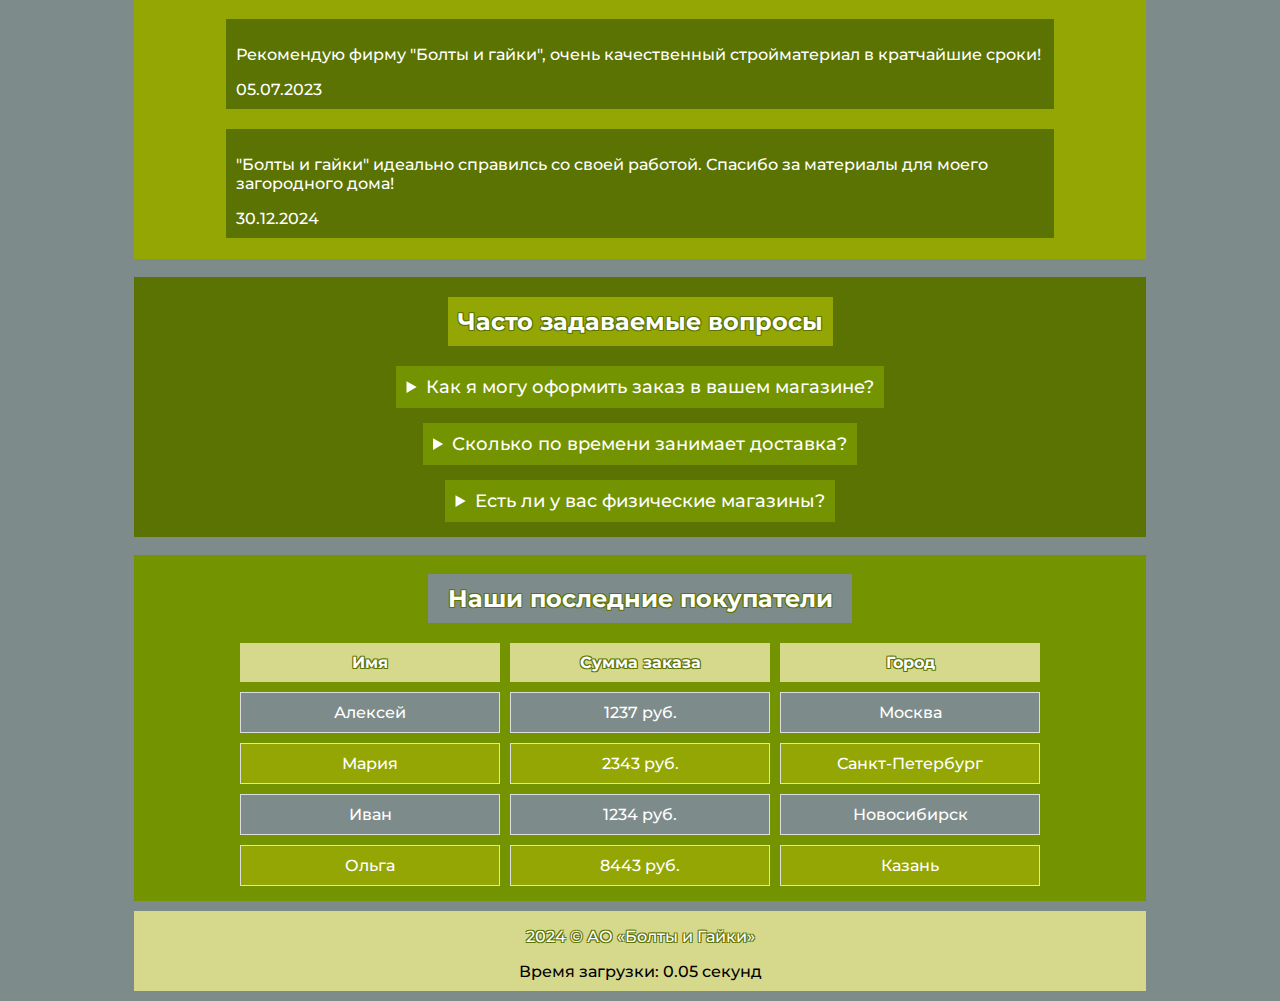
==== commit 70bca8eb: "HW5: done" ====
--- a/index.html
+++ b/index.html
@@ -17,12 +17,13 @@
 <header>
     <div class="header_top">
         <img class="header_logo" src="images/logo.png" alt="logo">
-        <a href="/index.html"><h1 class="header_title text_shadow">Болты и Гайки</h1></a>
+        <a href="/"><h1 class="header_title text_shadow">Болты и Гайки</h1></a>
     </div>
     <nav class="nav_bar">
         <a class="header_nav_bar_item text_shadow" href="favourite.html">Избранное</a>
         <a class="header_nav_bar_item text_shadow" href="orders.html">Заказы</a>
         <a class="header_nav_bar_item text_shadow" href="cart.html">Корзина</a>
+        <a class="header_nav_bar_item text_shadow" href="reviews.html">Отзывы</a>
     </nav>
 </header>
 <main>
@@ -163,4 +164,4 @@
     <p class="text_shadow">2024 © АО «Болты и Гайки»</p>
 </footer>
 </body>
-</html>+</html>
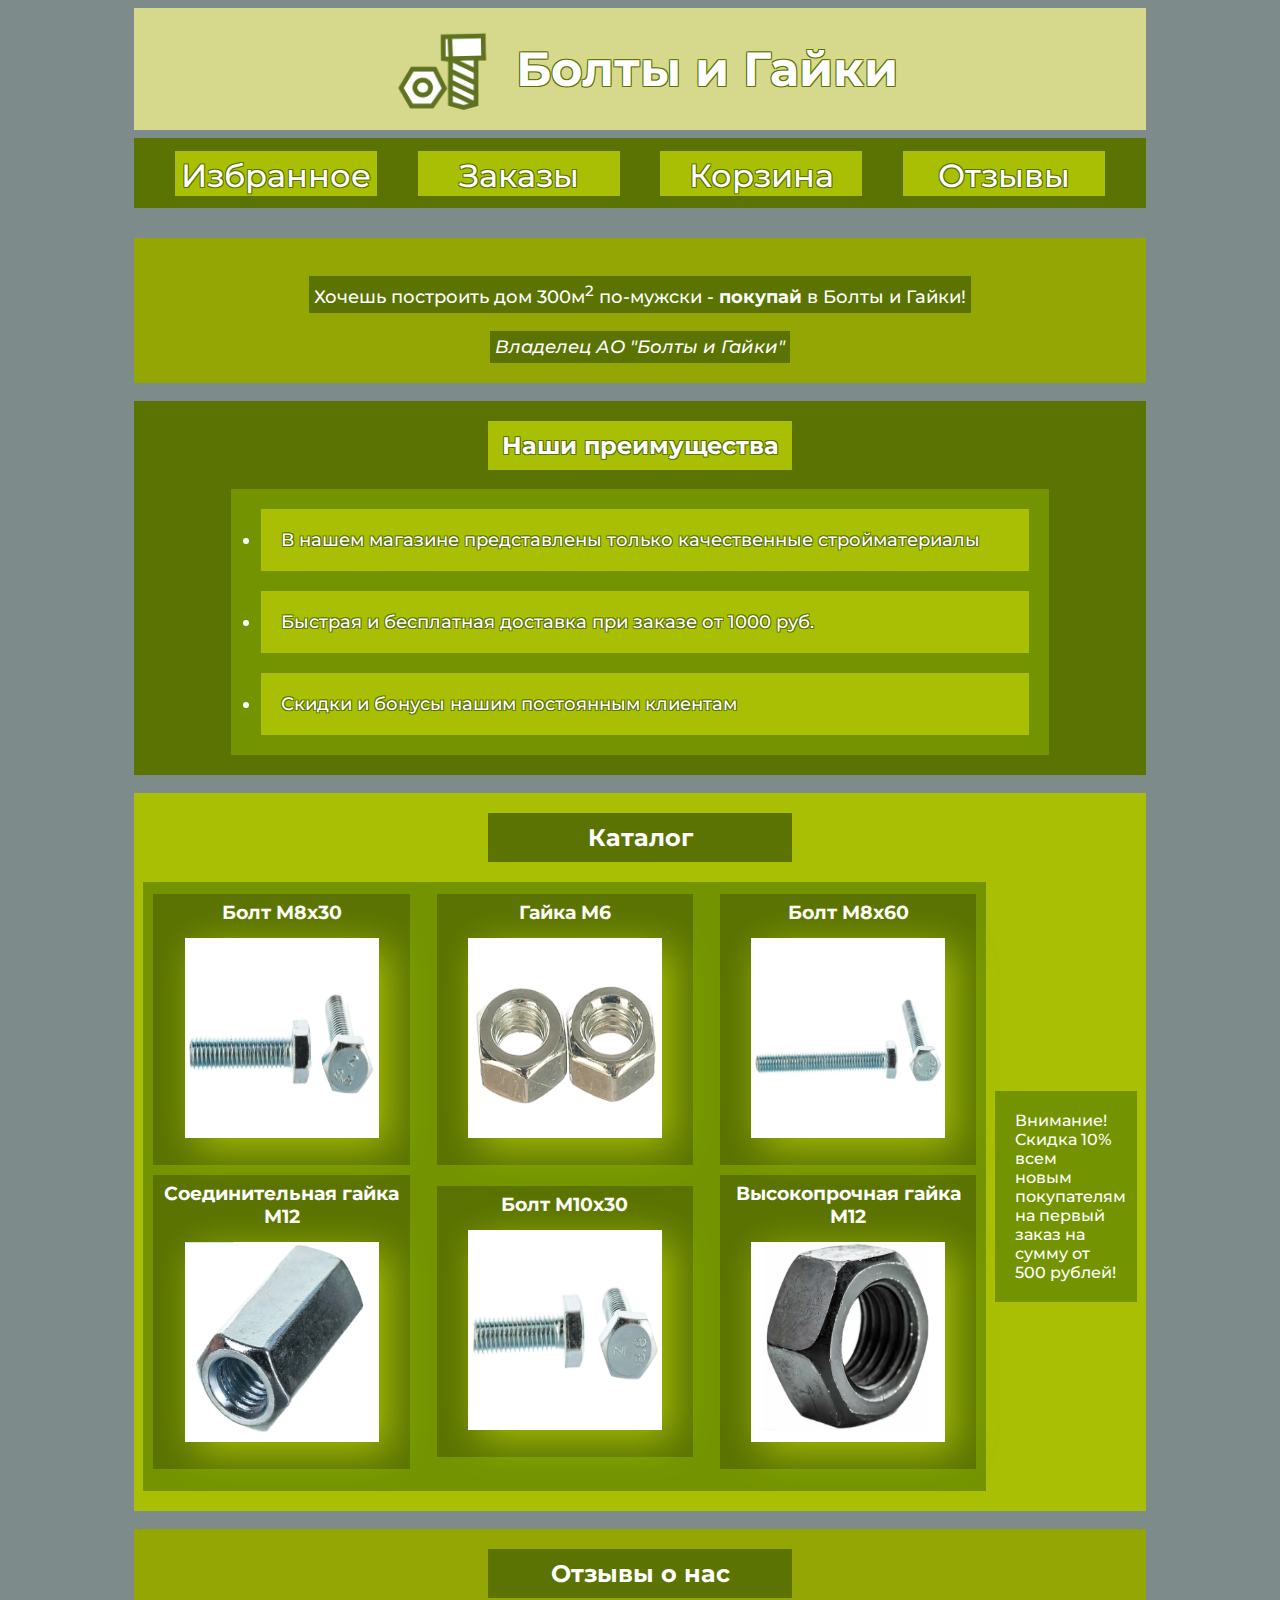
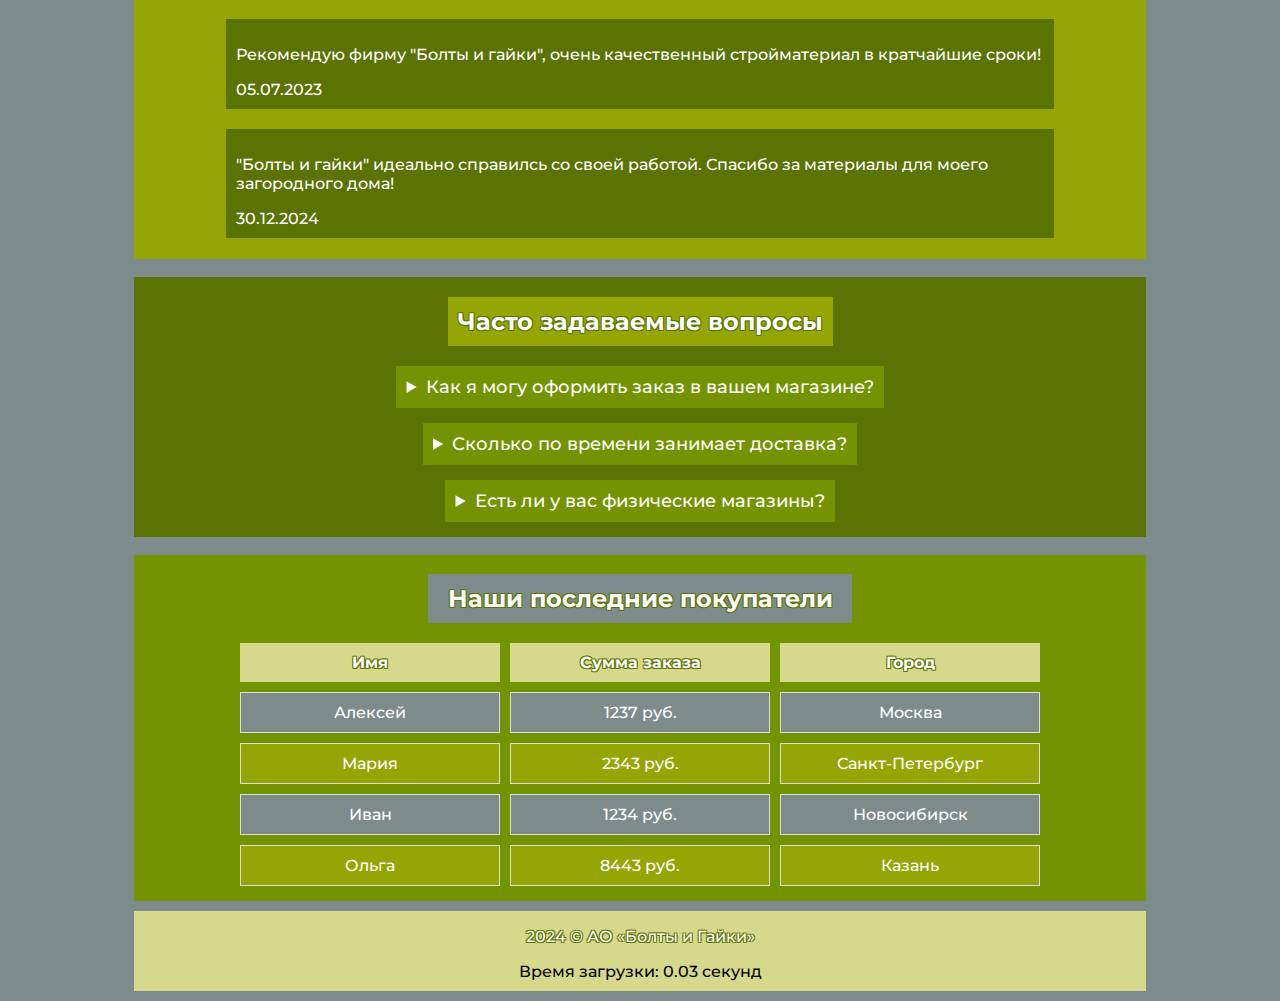
==== commit f28e1585: "HW6: done" ====
--- a/index.html
+++ b/index.html
@@ -17,7 +17,7 @@
 <header>
     <div class="header_top">
         <img class="header_logo" src="images/logo.png" alt="logo">
-        <a href="/"><h1 class="header_title text_shadow">Болты и Гайки</h1></a>
+        <a href="/SE26-05s-web/"><h1 class="header_title text_shadow">Болты и Гайки</h1></a>
     </div>
     <nav class="nav_bar">
         <a class="header_nav_bar_item text_shadow" href="favourite.html">Избранное</a>
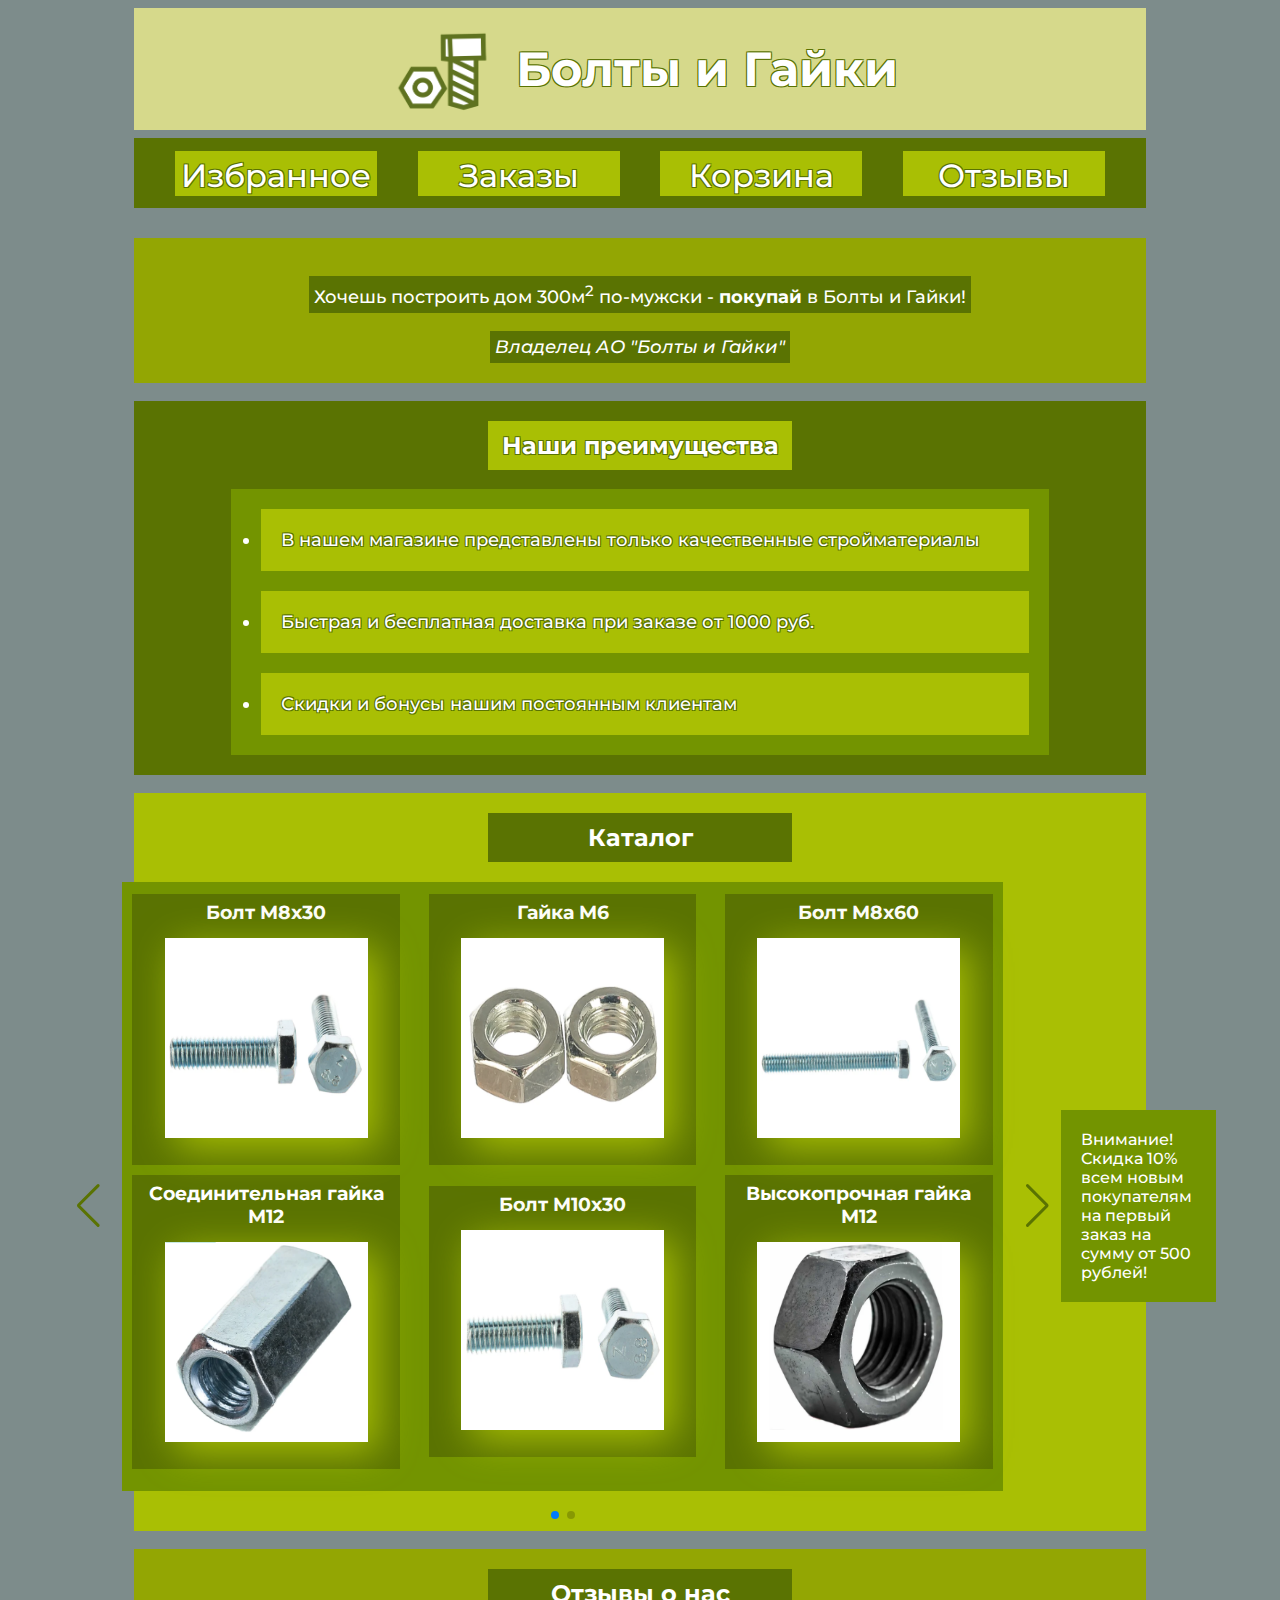
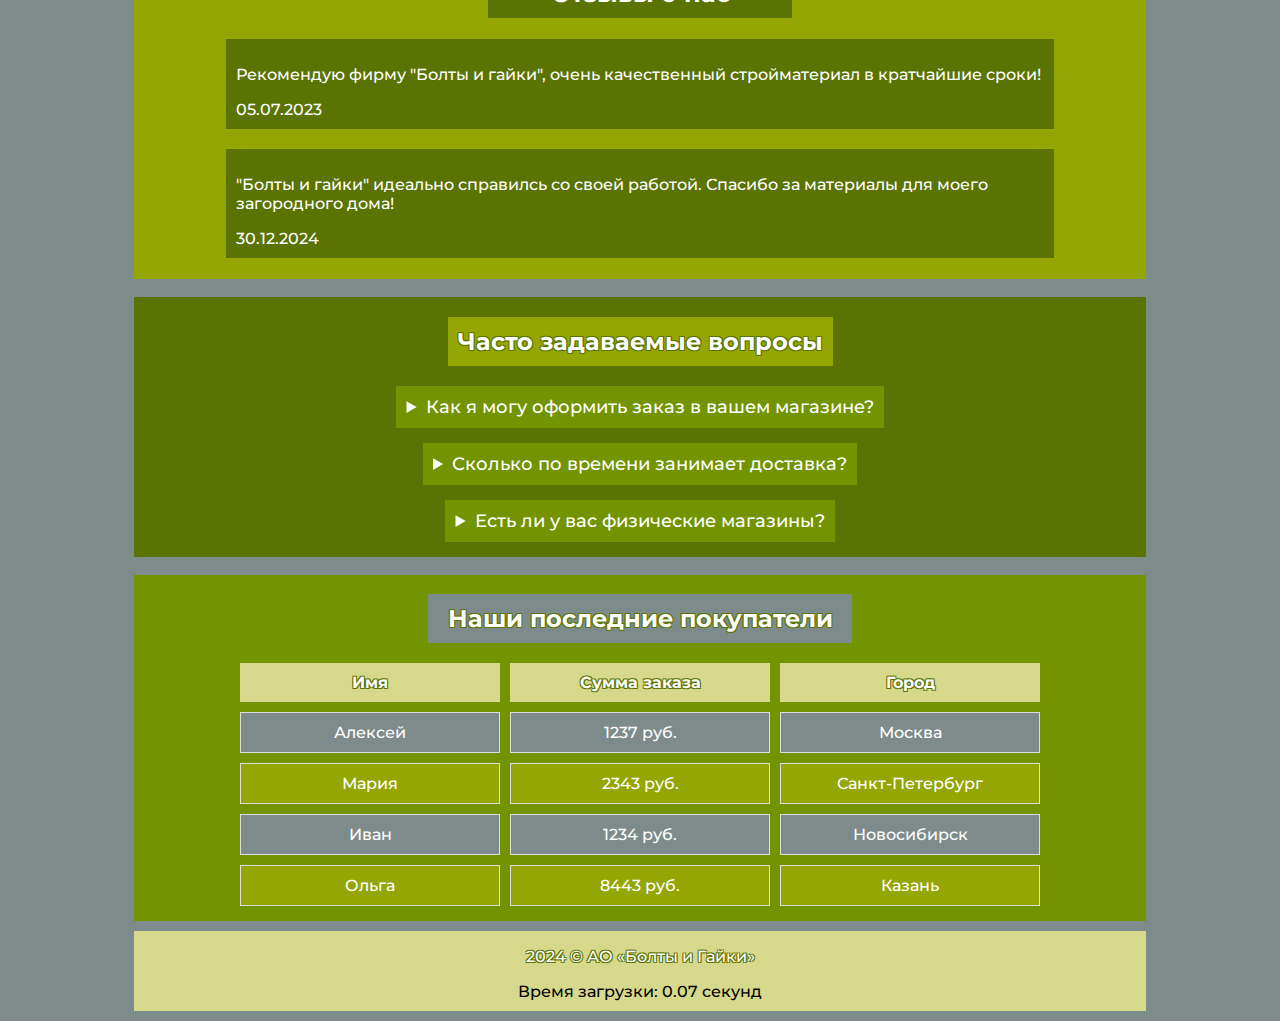
==== commit 948b9b75: "HW7: done" ====
--- a/index.html
+++ b/index.html
@@ -5,6 +5,10 @@
     <meta name="keywords" content="Болты, гайки, стройка, стройматериалы">
     <meta name="description" content="Лучший магазин стройматериалов, а именно болтов и гаек!">
     <link href="css/styles.css" rel="stylesheet">
+    <link
+            rel="stylesheet"
+            href="https://cdn.jsdelivr.net/npm/swiper@11/swiper-bundle.min.css"
+    />
     <meta name="viewport" content="width=device-width, initial-scale=1"/>
     <link rel="preconnect" href="https://fonts.googleapis.com">
     <link rel="preconnect" href="https://fonts.gstatic.com" crossorigin>
@@ -49,43 +53,93 @@
                 Внимание! Скидка 10% всем новым покупателям на первый заказ на сумму от 500 рублей!
             </aside>
 
-            <div class="main_catalog_items">
-                <div class="main_catalog_item">
-                    <h3>Болт M8x30</h3>
-                    <div class="main_catalog_item_body">
-                        <img src="images/product/bolt/bolt-m8x30.png" alt="bolt">
+            <div class="swiper">
+                <div class="swiper-wrapper">
+                    <div class="swiper-slide">
+                        <div class="main_catalog_items">
+                            <div class="main_catalog_item">
+                                <h3>Болт M8x30</h3>
+                                <div class="main_catalog_item_body">
+                                    <img src="images/product/bolt/bolt-m8x30.png" alt="bolt">
+                                </div>
+                            </div>
+                            <div class="main_catalog_item">
+                                <h3>Гайка M6</h3>
+                                <div class="main_catalog_item_body">
+                                    <img src="images/product/screw/screw-m6.png" alt="screw">
+                                </div>
+                            </div>
+                            <div class="main_catalog_item">
+                                <h3>Болт M8x60</h3>
+                                <div class="main_catalog_item_body">
+                                    <img src="images/product/bolt/bolt-m8x60.png" alt="bolt">
+                                </div>
+                            </div>
+                            <div class="main_catalog_item">
+                                <h3>Соединительная гайка M12</h3>
+                                <div class="main_catalog_item_body">
+                                    <img src="images/product/screw/screw-connector-m12.png" alt="screw">
+                                </div>
+                            </div>
+                            <div class="main_catalog_item">
+                                <h3>Болт M10x30</h3>
+                                <div class="main_catalog_item_body">
+                                    <img src="images/product/bolt/bolt-m10x30.png" alt="bolt">
+                                </div>
+                            </div>
+                            <div class="main_catalog_item">
+                                <h3>Высокопрочная гайка M12</h3>
+                                <div class="main_catalog_item_body">
+                                    <img src="images/product/screw/screw-high-strength-m12.png" alt="screw">
+                                </div>
+                            </div>
+                        </div>
+                    </div>
+                    <div class="swiper-slide">
+                        <div class="main_catalog_items">
+                            <div class="main_catalog_item">
+                                <h3>Гайка M6</h3>
+                                <div class="main_catalog_item_body">
+                                    <img src="images/product/screw/screw-m6.png" alt="screw">
+                                </div>
+                            </div>
+                            <div class="main_catalog_item">
+                                <h3>Болт M8x30</h3>
+                                <div class="main_catalog_item_body">
+                                    <img src="images/product/bolt/bolt-m8x30.png" alt="bolt">
+                                </div>
+                            </div>
+                            <div class="main_catalog_item">
+                                <h3>Болт M8x60</h3>
+                                <div class="main_catalog_item_body">
+                                    <img src="images/product/bolt/bolt-m8x60.png" alt="bolt">
+                                </div>
+                            </div>
+                            <div class="main_catalog_item">
+                                <h3>Соединительная гайка M12</h3>
+                                <div class="main_catalog_item_body">
+                                    <img src="images/product/screw/screw-connector-m12.png" alt="screw">
+                                </div>
+                            </div>
+                            <div class="main_catalog_item">
+                                <h3>Высокопрочная гайка M12</h3>
+                                <div class="main_catalog_item_body">
+                                    <img src="images/product/screw/screw-high-strength-m12.png" alt="screw">
+                                </div>
+                            </div>
+                            <div class="main_catalog_item">
+                                <h3>Болт M10x30</h3>
+                                <div class="main_catalog_item_body">
+                                    <img src="images/product/bolt/bolt-m10x30.png" alt="bolt">
+                                </div>
+                            </div>
+                        </div>
                     </div>
                 </div>
-                <div class="main_catalog_item">
-                    <h3>Гайка M6</h3>
-                    <div class="main_catalog_item_body">
-                        <img src="images/product/screw/screw-m6.png" alt="screw">
-                    </div>
-                </div>
-                <div class="main_catalog_item">
-                    <h3>Болт M8x60</h3>
-                    <div class="main_catalog_item_body">
-                        <img src="images/product/bolt/bolt-m8x60.png" alt="bolt">
-                    </div>
-                </div>
-                <div class="main_catalog_item">
-                    <h3>Соединительная гайка M12</h3>
-                    <div class="main_catalog_item_body">
-                        <img src="images/product/screw/screw-connector-m12.png" alt="screw">
-                    </div>
-                </div>
-                <div class="main_catalog_item">
-                    <h3>Болт M10x30</h3>
-                    <div class="main_catalog_item_body">
-                        <img src="images/product/bolt/bolt-m10x30.png" alt="bolt">
-                    </div>
-                </div>
-                <div class="main_catalog_item">
-                    <h3>Высокопрочная гайка M12</h3>
-                    <div class="main_catalog_item_body">
-                        <img src="images/product/screw/screw-high-strength-m12.png" alt="screw">
-                    </div>
-                </div>
+                <div class="swiper-pagination"></div>
+
+                <div class="swiper-button-prev"></div>
+                <div class="swiper-button-next"></div>
             </div>
         </div>
     </section>
@@ -159,6 +213,23 @@
             </div>
         </div>
     </div>
+    <script src="https://cdn.jsdelivr.net/npm/swiper@11/swiper-bundle.min.js"></script>
+    <script>
+        const swiper = new Swiper('.swiper', {
+            direction: 'horizontal',
+            loop: true,
+
+            pagination: {
+                el: '.swiper-pagination',
+            },
+
+            navigation: {
+                nextEl: '.swiper-button-next',
+                prevEl: '.swiper-button-prev',
+            },
+        });
+
+    </script>
 </main>
 <footer class="footer">
     <p class="text_shadow">2024 © АО «Болты и Гайки»</p>
--- a/css/styles.css
+++ b/css/styles.css
@@ -686,4 +686,22 @@
 
 a.active {
     text-decoration: underline white;
+}
+
+.swiper {
+    width: 1000px;
+    height: 100%;
+}
+
+.swiper-button-prev, .swiper-button-next {
+    color: #5A7302 !important;
+}
+
+.swiper-pagination-bullet-active {
+    color: #5A7302 !important;
+}
+
+.main_catalog_items {
+    width: 85%;
+    margin: 0 auto 40px;
 }